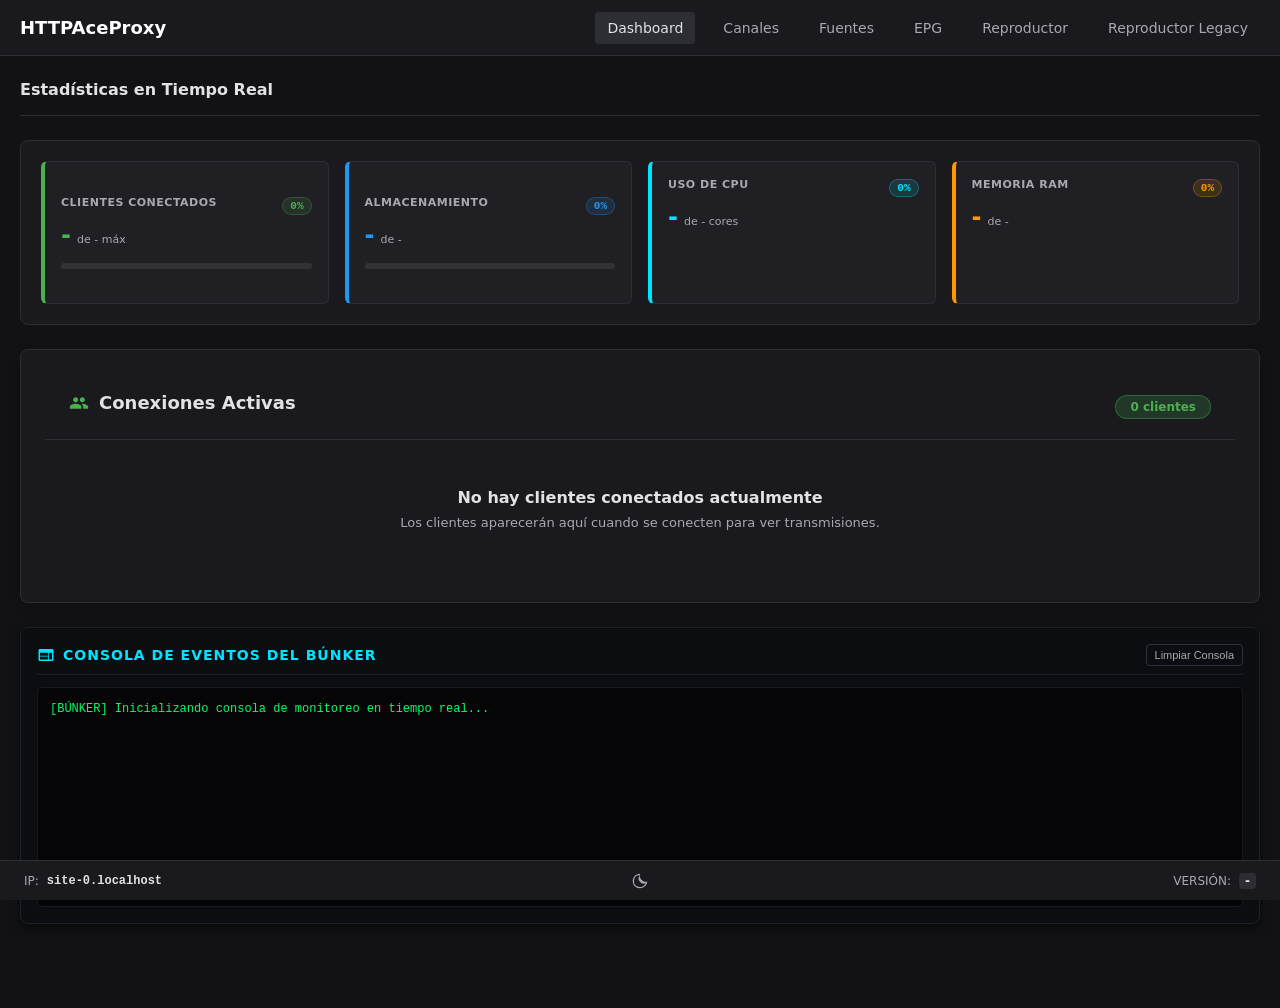
==== httpaceproxycpp/http/index.html @ 4cddfbcc "release: v07.25.07 - lock-free API snapshot, P2P stats inheritance & flight-control polling" ====
<!DOCTYPE html>
<html lang="en">

<head>
    <meta charset="UTF-8">
    <meta name="viewport" content="width=device-width, initial-scale=1.0">
    <meta name="description" content="HTTPAceProxy Statistics Dashboard">
    <title>HTTPAceProxy - Statistics</title>
    <link rel="shortcut icon" href="/stat/img/shesterenka.png" type="image/png">
    <style>
        * {
            margin: 0;
            padding: 0;
            box-sizing: border-box;
        }

        :root {
            --bg-color: #121214;
            --card-bg: #1a1a1e;
            --border-color: #2d2d34;
            --text-color: #e1e1e6;
            --text-muted: #a8a8b2;
            --header-bg: #1a1a1e;
            --stat-bg: #202024;
            --brand-color: #4CAF50;
            --accent-color: #764ba2;
            --table-header: #202024;
            --input-bg: #1a1a1e;
        }

        body.light-theme {
            --bg-color: #f4f4f5;
            --card-bg: #ffffff;
            --border-color: #e4e4e7;
            --text-color: #18181b;
            --text-muted: #71717a;
            --header-bg: #ffffff;
            --stat-bg: #f4f4f5;
            --brand-color: #4CAF50;
            --accent-color: #667eea;
            --table-header: #e4e4e7;
            --input-bg: #ffffff;
        }

        body {
            font-family: system-ui, -apple-system, BlinkMacSystemFont, "Segoe UI", Roboto, "Helvetica Neue", Arial, sans-serif;
            background-color: var(--bg-color);
            color: var(--text-color);
            min-height: 100vh;
            padding-bottom: 60px;
        }

        /* Navbar Plano Superior */
        .navbar {
            background-color: var(--header-bg);
            border-bottom: 1px solid var(--border-color);
            display: flex;
            justify-content: space-between;
            align-items: center;
            padding: 0 20px;
            height: 56px;
            position: sticky;
            top: 0;
            z-index: 100;
        }

        .nav-brand {
            font-weight: 700;
            font-size: 18px;
            color: #ffffff;
            text-decoration: none;
        }

        body.light-theme .nav-brand {
            color: #18181b;
        }

        .nav-links {
            display: flex;
            gap: 16px;
        }

        .nav-links a {
            color: var(--text-muted);
            text-decoration: none;
            font-size: 14px;
            font-weight: 500;
            padding: 8px 12px;
            border-radius: 4px;
            transition: color 0.2s, background-color 0.2s;
        }

        .nav-links a:hover,
        .nav-links a.active {
            color: var(--text-color);
            background-color: var(--border-color);
        }

        /* Hamburger menu button */
        .navbar-toggle {
            display: none;
            flex-direction: column;
            justify-content: space-between;
            width: 24px;
            height: 18px;
            background: transparent;
            border: none;
            cursor: pointer;
            padding: 0;
            z-index: 101;
        }

        .navbar-toggle .icon-bar {
            width: 100%;
            height: 2px;
            background-color: var(--text-color);
            border-radius: 1px;
            transition: all 0.2s;
        }

        @media (max-width: 768px) {
            .navbar-toggle {
                display: flex;
            }

            .nav-links {
                display: none;
                flex-direction: column;
                position: absolute;
                top: 56px;
                left: 0;
                right: 0;
                background-color: var(--header-bg);
                border-bottom: 1px solid var(--border-color);
                padding: 16px 24px;
                gap: 8px;
                z-index: 99;
            }

            .nav-links.show {
                display: flex;
            }

            .nav-links a {
                width: 100%;
                text-align: center;
                padding: 12px;
            }
        }

        .container {
            max-width: 1400px;
            margin: 0 auto;
            padding-left: 20px;
            padding-right: 20px;
            padding-top: 24px;
            padding-bottom: 24px;
            box-sizing: border-box;
        }

        .header-section {
            margin-bottom: 24px;
            border-bottom: 1px solid var(--border-color);
            padding-bottom: 16px;
            display: flex;
            justify-content: space-between;
            align-items: center;
            flex-wrap: wrap;
            gap: 12px;
        }

        .header-title h1 {
            font-size: 24px;
            font-weight: 700;
            color: var(--text-color);
        }

        .header-title p {
            font-size: 13px;
            color: var(--text-muted);
            margin-top: 4px;
        }

        /* Toast & Alert Notifications (Bottom Right) */
        .toast-notification {
            position: fixed;
            bottom: 24px;
            right: 24px;
            background-color: rgba(12, 25, 14, 0.95);
            border: 1px solid #4cd964;
            color: #4cd964;
            padding: 12px 20px;
            border-radius: 6px;
            font-size: 13px;
            font-weight: 600;
            box-shadow: 0 6px 20px rgba(0, 0, 0, 0.6);
            z-index: 99999;
            opacity: 0;
            transform: translateY(20px);
            transition: opacity 0.25s cubic-bezier(0.4, 0, 0.2, 1), transform 0.25s cubic-bezier(0.4, 0, 0.2, 1);
            pointer-events: none;
            max-width: 450px;
            word-break: break-word;
        }

        .toast-notification.show {
            opacity: 1;
            transform: translateY(0);
        }

        .toast-notification.error {
            background-color: rgba(30, 12, 12, 0.95);
            border: 1px solid #ff3b30;
            color: #ff3b30;
        }

        .header p {
            font-size: 13px;
            color: var(--text-muted);
        }

        /* Connection Stats */
        .stats {
            background-color: var(--card-bg);
            border: 1px solid var(--border-color);
            border-radius: 8px;
            padding: 20px;
            margin-bottom: 24px;
        }

        .stats-grid {
            display: grid;
            grid-template-columns: repeat(auto-fit, minmax(220px, 1fr));
            gap: 16px;
        }

        .stat-box {
            padding: 16px;
            background-color: var(--stat-bg);
            border: 1px solid var(--border-color);
            border-radius: 6px;
            display: flex;
            flex-direction: column;
            justify-content: center;
        }

        .stat-box.green {
            border-left: 4px solid #4CAF50;
        }

        .stat-box.green .value {
            color: #4CAF50;
        }

        .stat-box.orange {
            border-left: 4px solid #ff9800;
        }

        .stat-box.orange .value {
            color: #ff9800;
        }

        .stat-box.blue {
            border-left: 4px solid #2196F3;
        }

        .stat-box.blue .value {
            color: #2196F3;
        }

        .stat-box.cyan {
            border-left: 4px solid #00e5ff;
        }

        .stat-box.cyan .value {
            color: #00e5ff;
        }

        .stat-box-header {
            display: flex;
            justify-content: space-between;
            align-items: center;
            margin-bottom: 4px;
        }

        .stat-box-header .label {
            margin-bottom: 0;
        }

        .stat-percent-badge {
            font-size: 11px;
            font-weight: 700;
            font-family: monospace;
            padding: 2px 7px;
            border-radius: 12px;
            background: rgba(255, 255, 255, 0.06);
        }

        .stat-percent-badge.green {
            color: #4caf50;
            background: rgba(76, 175, 80, 0.12);
            border: 1px solid rgba(76, 175, 80, 0.3);
        }

        .stat-percent-badge.cyan {
            color: #00e5ff;
            background: rgba(0, 229, 255, 0.12);
            border: 1px solid rgba(0, 229, 255, 0.3);
        }

        .stat-percent-badge.orange {
            color: #ff9800;
            background: rgba(255, 152, 0, 0.12);
            border: 1px solid rgba(255, 152, 0, 0.3);
        }

        .stat-percent-badge.blue {
            color: #2196f3;
            background: rgba(33, 150, 243, 0.12);
            border: 1px solid rgba(33, 150, 243, 0.3);
        }

        .progress-bar-track {
            width: 100%;
            height: 6px;
            background: rgba(255, 255, 255, 0.08);
            border-radius: 3px;
            overflow: hidden;
            margin-top: 10px;
        }

        .progress-bar-fill {
            height: 100%;
            border-radius: 3px;
            transition: width 0.4s ease-in-out;
        }

        .progress-bar-fill.green {
            background: linear-gradient(90deg, #4caf50, #81c784);
            box-shadow: 0 0 8px rgba(76, 175, 80, 0.5);
        }

        .progress-bar-fill.cyan {
            background: linear-gradient(90deg, #00e5ff, #18ffff);
            box-shadow: 0 0 8px rgba(0, 229, 255, 0.5);
        }

        .progress-bar-fill.orange {
            background: linear-gradient(90deg, #ff9800, #ffb74d);
            box-shadow: 0 0 8px rgba(255, 152, 0, 0.5);
        }

        .progress-bar-fill.blue {
            background: linear-gradient(90deg, #2196f3, #64b5f6);
            box-shadow: 0 0 8px rgba(33, 150, 243, 0.5);
        }

        .stat-box .label {
            font-size: 11px;
            color: var(--text-muted);
            text-transform: uppercase;
            letter-spacing: 0.5px;
            margin-bottom: 6px;
            font-weight: 600;
        }

        .stat-box .value {
            font-size: 24px;
            font-weight: 700;
            color: var(--text-color);
        }

        .stat-value-row {
            display: flex;
            align-items: baseline;
            gap: 6px;
            margin: 2px 0 4px 0;
            flex-wrap: wrap;
        }

        .stat-box .sub {
            font-size: 11px;
            color: var(--text-muted);
            margin-top: 4px;
        }

        .stat-value-row .sub {
            margin-top: 0;
        }

        /* Historical Graphs (btop style) */
        .stats-grid-record {
            display: grid;
            grid-template-columns: repeat(auto-fit, minmax(220px, 1fr));
            gap: 16px;
            margin-top: 16px;
        }

        .stat-box-record {
            padding: 12px 14px;
            background-color: var(--stat-bg);
            border: 1px solid var(--border-color);
            border-radius: 6px;
            display: flex;
            flex-direction: column;
            gap: 8px;
            position: relative;
            overflow: hidden;
        }

        .stat-box-record.green {
            border-left: 4px solid #4CAF50;
        }

        .stat-box-record.cyan {
            border-left: 4px solid #00e5ff;
        }

        .stat-box-record.orange {
            border-left: 4px solid #ff9800;
        }

        .stat-box-record.blue {
            border-left: 4px solid #2196F3;
        }

        .record-header {
            display: flex;
            justify-content: space-between;
            align-items: center;
        }

        .record-header .label {
            font-size: 10px;
            color: var(--text-muted);
            text-transform: uppercase;
            letter-spacing: 0.5px;
            font-weight: 600;
        }

        .record-val {
            font-size: 12px;
            font-weight: 700;
            font-family: monospace;
            color: var(--text-color);
        }

        .canvas-container {
            width: 100%;
            height: 75px;
            position: relative;
        }

        .canvas-container canvas {
            width: 100% !important;
            height: 100% !important;
            display: block;
        }

        /* Panels (Bento Cards) */
        .config-panel,
        .system-panel,
        .clients-panel {
            background-color: var(--card-bg);
            border: 1px solid var(--border-color);
            border-radius: 8px;
            padding: 24px;
            margin-bottom: 24px;
        }

        .config-panel h3,
        .system-panel h3,
        .clients-header h2 {
            font-size: 16px;
            font-weight: 600;
            color: var(--text-color);
            margin-bottom: 16px;
            padding-bottom: 8px;
            border-bottom: 1px solid var(--border-color);
        }

        .config-section {
            margin-bottom: 20px;
        }

        .config-section:last-child {
            margin-bottom: 0;
        }

        .config-section h4 {
            font-size: 12px;
            color: var(--brand-color);
            text-transform: uppercase;
            letter-spacing: 0.5px;
            margin-bottom: 12px;
            font-weight: 600;
        }

        .config-grid,
        .httpaceproxy-grid,
        .system-grid {
            display: grid;
            grid-template-columns: repeat(4, 1fr);
            gap: 16px;
        }

        @media (max-width: 900px) {

            .config-grid,
            .httpaceproxy-grid {
                grid-template-columns: repeat(2, 1fr);
            }
        }

        @media (max-width: 500px) {

            .config-grid,
            .httpaceproxy-grid {
                grid-template-columns: 1fr;
            }
        }

        .config-number-input {
            flex: 1;
            min-width: 0;
            width: 100%;
            background-color: var(--input-bg);
            color: var(--brand-color);
            border: 1px solid var(--border-color);
            border-radius: 4px;
            padding: 5px 8px;
            font-size: 13px;
            font-weight: 700;
            font-family: monospace;
            outline: none;
            transition: border-color 0.2s;
        }

        .config-number-input:focus {
            border-color: var(--brand-color);
        }

        .config-item,
        .system-item {
            background-color: var(--stat-bg);
            border: 1px solid var(--border-color);
            border-radius: 6px;
            padding: 12px 16px;
            display: flex;
            flex-direction: column;
            gap: 6px;
            min-width: 0;
        }

        .system-item {
            flex-direction: row;
            justify-content: space-between;
            align-items: center;
        }

        .config-item .label,
        .system-item .label {
            font-size: 10px;
            color: var(--text-muted);
            text-transform: uppercase;
            letter-spacing: 0.5px;
            font-weight: 600;
        }

        .config-item .value,
        .system-item .value {
            font-size: 13px;
            color: var(--text-color);
            font-weight: 600;
            font-family: monospace;
        }

        .engine-control-group {
            display: flex;
            gap: 8px;
            align-items: center;
            margin-top: 2px;
            width: 100%;
            min-width: 0;
        }

        .engine-select {
            flex: 1;
            min-width: 0;
            width: 100%;
            background-color: var(--input-bg);
            color: var(--text-color);
            border: 1px solid var(--border-color);
            border-radius: 4px;
            padding: 6px 8px;
            font-size: 12px;
            font-weight: 600;
            font-family: inherit;
            cursor: pointer;
            outline: none;
            transition: border-color 0.2s;
            text-overflow: ellipsis;
            white-space: nowrap;
        }

        .engine-select:focus {
            border-color: #2196F3;
        }

        .save-engine-btn {
            flex-shrink: 0;
            padding: 6px 14px;
            background-color: #2196F3;
            color: white;
            border: none;
            border-radius: 4px;
            font-size: 12px;
            font-weight: 600;
            cursor: pointer;
            transition: background-color 0.2s, opacity 0.2s;
            white-space: nowrap;
        }

        .save-engine-btn:hover {
            opacity: 0.9;
        }

        .save-engine-btn.saved {
            background-color: #4CAF50 !important;
        }

        /* Consola de Eventos del Búnker */
        .bunker-console-panel {
            margin-top: 24px;
            background-color: #0c0d10;
            border: 1px solid #1e2029;
            border-radius: 8px;
            padding: 16px;
            box-shadow: 0 4px 12px rgba(0, 0, 0, 0.5);
        }

        .bunker-console-header {
            display: flex;
            justify-content: space-between;
            align-items: center;
            margin-bottom: 12px;
            border-bottom: 1px solid #1e2029;
            padding-bottom: 8px;
        }

        .bunker-console-header h3 {
            font-size: 14px;
            font-weight: 700;
            color: #00e5ff;
            text-transform: uppercase;
            letter-spacing: 1px;
            display: flex;
            align-items: center;
            gap: 8px;
        }

        .clear-logs-btn {
            background-color: transparent;
            border: 1px solid #2d303e;
            color: #a8a8b2;
            font-size: 11px;
            padding: 4px 8px;
            border-radius: 4px;
            cursor: pointer;
            transition: all 0.2s;
        }

        .clear-logs-btn:hover {
            color: #fff;
            border-color: #00e5ff;
        }

        .bunker-console-body {
            background-color: #050507;
            border: 1px solid #161822;
            border-radius: 4px;
            padding: 12px;
            height: 220px;
            overflow-y: auto;
            font-family: 'Courier New', Courier, monospace;
            font-size: 12px;
            line-height: 1.6;
            color: #00ff66;
        }

        .bunker-console-body .log-line {
            white-space: pre-wrap;
            word-break: break-all;
        }

        .bunker-console-body .log-line.info {
            color: #00ff66;
        }

        .bunker-console-body .log-line.warn {
            color: #ffab00;
        }

        .bunker-console-body .log-line.error {
            color: #ff5252;
        }

        /* Plugins list */
        .plugins-list {
            margin-top: 12px;
        }

        .plugin-category-group {
            margin-bottom: 24px;
        }

        .category-header {
            display: flex;
            align-items: center;
            gap: 8px;
            margin-top: 10px;
            margin-bottom: 12px;
            padding-bottom: 6px;
            border-bottom: 1px dashed var(--border-color);
        }

        .category-title {
            font-size: 13px;
            font-weight: 700;
            text-transform: uppercase;
            letter-spacing: 0.6px;
            color: var(--text-muted);
        }

        .category-badge {
            background-color: var(--border-color);
            color: var(--text-color);
            font-size: 11px;
            font-weight: 700;
            padding: 2px 8px;
            border-radius: 12px;
        }

        .plugin-card.card-predefined {
            border-left-color: #3f51b5;
        }

        .plugin-card.card-url {
            border-left-color: #0284c7;
        }

        .plugin-card.card-local {
            border-left-color: #764ba2;
        }

        .plugin-card {
            background-color: var(--stat-bg);
            border: 1px solid var(--border-color);
            border-radius: 8px;
            padding: 12px 16px;
            margin-bottom: 10px;
            border-left: 4px solid var(--brand-color);
        }

        .plugin-header-line {
            display: flex;
            align-items: center;
            justify-content: space-between;
            gap: 12px;
            flex-wrap: wrap;
        }

        .plugin-left {
            display: flex;
            align-items: center;
            gap: 14px;
            flex-wrap: wrap;
        }

        .plugin-name {
            font-size: 15px;
            font-weight: 700;
            color: var(--text-color);
            text-transform: capitalize;
            min-width: 80px;
        }

        .plugin-card-header-right {
            display: flex;
            align-items: center;
            gap: 12px;
        }

        .plugin-channels-badge {
            background-color: var(--border-color);
            color: var(--text-color);
            padding: 2px 8px;
            border-radius: 12px;
            font-size: 11px;
            font-weight: 600;
        }

        .handler-link {
            display: inline-flex;
            align-items: center;
            gap: 8px;
            padding: 4px 10px;
            background-color: var(--card-bg);
            border-radius: 4px;
            border: 1px solid var(--border-color);
            text-decoration: none;
            transition: border-color 0.2s;
        }

        .handler-link:hover {
            border-color: var(--brand-color);
        }

        .handler-icon {
            width: 14px;
            height: 14px;
            fill: var(--brand-color);
            flex-shrink: 0;
        }

        .handler-url {
            flex: 1;
            font-family: monospace;
            font-size: 12px;
            color: var(--text-muted);
            overflow: hidden;
            text-overflow: ellipsis;
            white-space: nowrap;
        }

        .handler-copy-btn {
            background-color: var(--border-color);
            color: var(--text-color);
            border: none;
            padding: 4px 8px;
            border-radius: 4px;
            font-size: 11px;
            font-weight: 600;
            cursor: pointer;
            transition: background-color 0.2s;
        }

        .handler-copy-btn:hover {
            background-color: var(--stat-bg);
        }

        .handler-copy-btn.copied {
            background-color: #4CAF50;
            color: white;
        }

        .handler-refresh-btn {
            background-color: var(--border-color);
            color: var(--text-color);
            border: none;
            padding: 4px 8px;
            border-radius: 4px;
            font-size: 11px;
            font-weight: 600;
            cursor: pointer;
            display: inline-flex;
            align-items: center;
            justify-content: center;
            transition: background-color 0.2s, color 0.2s;
        }

        .handler-refresh-btn:hover {
            background-color: #2196F3;
            color: white;
        }

        .handler-refresh-btn.spinning svg {
            animation: spin 0.8s linear infinite;
        }

        @keyframes spin {
            100% {
                transform: rotate(360deg);
            }
        }

        .drag-handle {
            cursor: grab;
            color: var(--text-muted);
            display: inline-flex;
            align-items: center;
            padding: 2px 4px;
            border-radius: 4px;
            transition: color 0.2s, background-color 0.2s;
        }

        .drag-handle:hover {
            color: var(--text-color);
            background-color: var(--border-color);
        }

        .drag-handle:active {
            cursor: grabbing;
        }

        .plugin-card {
            transition: transform 0.15s ease, opacity 0.15s ease, border-color 0.15s ease;
        }

        .plugin-card.dragging {
            opacity: 0.45;
            transform: scale(0.98);
            border-color: #2196F3 !important;
        }

        .plugin-card.drag-over {
            border-top: 2px solid #4CAF50 !important;
        }

        .plugin-status-msg {
            font-size: 11px;
            font-weight: 600;
            margin-top: 6px;
            display: block;
        }

        .plugin-status-msg.checking {
            color: #2196F3;
        }

        .plugin-status-msg.valid {
            color: #4cd964;
        }

        .plugin-status-msg.invalid {
            color: #ff9500;
        }

        .plugin-status-msg.error {
            color: #ff3b30;
        }

        /* Switches */
        .switch {
            position: relative;
            display: inline-block;
            width: 38px;
            height: 20px;
        }

        .switch input {
            opacity: 0;
            width: 0;
            height: 0;
        }

        .slider {
            position: absolute;
            cursor: pointer;
            top: 0;
            left: 0;
            right: 0;
            bottom: 0;
            background-color: var(--border-color);
            transition: .2s;
            border-radius: 20px;
        }

        .slider:before {
            position: absolute;
            content: "";
            height: 14px;
            width: 14px;
            left: 3px;
            bottom: 3px;
            background-color: white;
            transition: .2s;
            border-radius: 50%;
        }

        input:checked+.slider {
            background-color: #4CAF50;
        }

        input:checked+.slider:before {
            transform: translateX(18px);
        }

        /* Clients Table - Bento Card High Contrast */
        .clients-panel {
            background-color: var(--card-bg);
            border: 1px solid var(--border-color);
            border-radius: 8px;
            overflow: hidden;
            margin-top: 24px;
            margin-bottom: 24px;
            box-shadow: 0 4px 12px rgba(0, 0, 0, 0.15);
        }

        .clients-header {
            padding: 18px 24px;
            border-bottom: 1px solid var(--border-color);
            display: flex;
            justify-content: space-between;
            align-items: center;
            background-color: var(--card-bg);
        }

        .clients-header h2 {
            margin-bottom: 0;
            border-bottom: none;
            font-size: 18px;
            font-weight: 700;
            color: var(--text-color);
            display: flex;
            align-items: center;
            gap: 10px;
        }

        .clients-header h2 svg {
            width: 20px;
            height: 20px;
            fill: var(--brand-color);
        }

        .clients-header .count {
            background-color: rgba(76, 217, 100, 0.15);
            color: var(--brand-color);
            border: 1px solid rgba(76, 217, 100, 0.3);
            padding: 4px 14px;
            border-radius: 12px;
            font-size: 12px;
            font-weight: 700;
        }

        .table-responsive {
            overflow-x: auto;
        }

        .clients-table {
            width: 100%;
            border-collapse: collapse;
            font-size: 13px;
        }

        .clients-table thead {
            background-color: var(--stat-bg);
        }

        .clients-table th {
            padding: 12px 16px;
            text-align: left;
            font-weight: 600;
            color: var(--text-muted);
            text-transform: uppercase;
            font-size: 11px;
            letter-spacing: 0.5px;
            border-bottom: 1px solid var(--border-color);
        }

        .clients-table td {
            padding: 14px 16px;
            border-bottom: 1px solid var(--border-color);
            color: var(--text-color);
            vertical-align: middle;
        }

        .clients-table tr:last-child td {
            border-bottom: none;
        }

        .clients-table tr:hover {
            background-color: rgba(255, 255, 255, 0.02);
        }

        .channel-cell {
            display: flex;
            align-items: center;
            gap: 12px;
        }

        .channel-info-block {
            display: flex;
            flex-direction: column;
            gap: 2px;
        }

        .channel-icon {
            width: 24px;
            height: 24px;
            object-fit: contain;
            border-radius: 4px;
            background-color: var(--bg-color);
            border: 1px solid var(--border-color);
            padding: 2px;
            flex-shrink: 0;
        }

        .channel-name {
            font-weight: 700;
            color: #ffffff;
            font-size: 14px;
        }

        body.light-theme .channel-name {
            color: #18181b;
        }

        .epg-title {
            font-size: 11px;
            color: var(--text-muted);
            line-height: 1.2;
        }

        .client-ip {
            font-family: monospace;
            font-size: 13px;
            font-weight: 600;
            color: #00BCD4;
        }

        .source-badge {
            display: inline-flex;
            align-items: center;
            gap: 5px;
            padding: 4px 10px;
            border-radius: 6px;
            font-size: 12px;
            font-weight: 600;
            white-space: nowrap;
        }

        .source-badge.web {
            background: rgba(76, 175, 80, 0.15);
            color: #4CAF50;
            border: 1px solid rgba(76, 175, 80, 0.3);
        }

        .source-badge.vlc {
            background: rgba(255, 152, 0, 0.15);
            color: #ff9800;
            border: 1px solid rgba(255, 152, 0, 0.3);
        }

        .source-badge.iptv {
            background: rgba(33, 150, 243, 0.15);
            color: #2196F3;
            border: 1px solid rgba(33, 150, 243, 0.3);
        }

        .source-badge.default {
            background: rgba(158, 158, 158, 0.15);
            color: #a8a8b2;
            border: 1px solid rgba(158, 158, 158, 0.3);
        }

        .speed-box-block {
            display: flex;
            flex-direction: column;
            gap: 2px;
            font-family: monospace, monospace;
            font-size: 12px;
            font-weight: 600;
        }

        .speed-row.down {
            color: #4CAF50;
        }

        .speed-row.up {
            color: #2196F3;
        }

        .actions-cell-block {
            display: flex;
            align-items: center;
            gap: 6px;
        }

        .btn-action-copy {
            background: var(--stat-bg);
            border: 1px solid var(--border-color);
            color: var(--text-color);
            padding: 5px 9px;
            border-radius: 6px;
            cursor: pointer;
            font-size: 14px;
            transition: all 0.2s;
        }

        .btn-action-copy:hover {
            background: var(--border-color);
            transform: scale(1.05);
        }



        .status-badge {
            display: inline-block;
            padding: 4px 10px;
            border-radius: 12px;
            font-size: 11px;
            font-weight: 700;
            text-transform: uppercase;
            letter-spacing: 0.3px;
        }

        .status-badge.dl {
            background: rgba(76, 217, 100, 0.15);
            color: #4cd964;
            border: 1px solid rgba(76, 217, 100, 0.3);
        }

        .status-badge.buf {
            background: rgba(255, 149, 0, 0.15);
            color: #ff9500;
            border: 1px solid rgba(255, 149, 0, 0.3);
        }

        .status-badge.prebuf,
        .status-badge.wait {
            background: rgba(255, 59, 48, 0.15);
            color: #ff3b30;
            border: 1px solid rgba(255, 59, 48, 0.3);
        }

        .status-badge.check,
        .status-badge.loading {
            background: rgba(33, 150, 243, 0.15);
            color: #2196F3;
            border: 1px solid rgba(33, 150, 243, 0.3);
        }

        .status-badge.idle {
            background: var(--stat-bg);
            color: var(--text-muted);
            border: 1px solid var(--border-color);
        }

        .peers-cell {
            text-align: left;
        }

        .peers-count {
            font-weight: 700;
            color: var(--text-color);
            margin-right: 8px;
            font-size: 13px;
        }

        /* Empty state */
        .empty-state {
            text-align: center;
            padding: 48px 24px;
            color: var(--text-muted);
            background-color: var(--card-bg);
        }

        .empty-state h3 {
            font-size: 16px;
            font-weight: 600;
            margin-bottom: 8px;
            color: var(--text-color);
        }

        .empty-state p {
            font-size: 13px;
            color: var(--text-muted);
        }

        /* Error state */
        .error-state {
            text-align: center;
            padding: 24px;
            color: #ff3b30;
            background: rgba(255, 59, 48, 0.15);
            border: 1px solid rgba(255, 59, 48, 0.3);
            border-radius: 8px;
            margin: 20px;
            font-weight: 600;
            display: none;
        }

        /* Loading state */
        .loading {
            text-align: center;
            padding: 60px;
            color: white;
            font-size: 18px;
        }

        /* Responsive */
        @media (max-width: 768px) {
            .header h1 {
                font-size: 28px;
            }

            .clients-table {
                font-size: 12px;
            }

            .clients-table th,
            .clients-table td {
                padding: 10px 12px;
            }

            .channel-icon {
                width: 30px;
                height: 22px;
            }
        }

        /* Footer Bar */
        .footer-bar {
            position: fixed;
            bottom: 0;
            left: 0;
            right: 0;
            height: 40px;
            background-color: var(--header-bg);
            border-top: 1px solid var(--border-color);
            display: flex;
            justify-content: space-between;
            align-items: center;
            padding: 0 24px;
            font-size: 12px;
            color: var(--text-muted);
            z-index: 100;
        }

        .footer-left,
        .footer-right {
            display: flex;
            align-items: center;
            gap: 8px;
            width: 200px;
        }

        .footer-right {
            justify-content: flex-end;
        }

        .footer-center {
            display: flex;
            align-items: center;
            justify-content: center;
            flex: 1;
        }

        .footer-left .val {
            font-family: monospace;
            font-weight: 600;
            color: var(--text-color);
        }

        .footer-right .version-badge {
            background-color: var(--border-color);
            padding: 1px 6px;
            border-radius: 4px;
            color: var(--text-color);
            font-weight: 600;
        }

        .theme-toggle-btn {
            background: none;
            border: none;
            cursor: pointer;
            color: var(--text-muted);
            display: flex;
            align-items: center;
            justify-content: center;
            padding: 4px;
            border-radius: 4px;
            transition: color 0.2s, background-color 0.2s;
        }

        .theme-toggle-btn:hover {
            color: var(--text-color);
            background-color: var(--border-color);
        }

        .theme-toggle-btn svg {
            width: 16px;
            height: 16px;
            fill: currentColor;
        }

        /* Page Loading Overlay */
        .page-loader-overlay {
            position: fixed;
            top: 0;
            left: 0;
            right: 0;
            bottom: 0;
            background-color: var(--bg-color, #0f1015);
            display: flex;
            align-items: center;
            justify-content: center;
            z-index: 9999;
            transition: opacity 0.35s ease, visibility 0.35s ease;
        }

        .page-loader-overlay.fade-out {
            opacity: 0;
            visibility: hidden;
            pointer-events: none;
        }

        .loader-content {
            display: flex;
            flex-direction: column;
            align-items: center;
            gap: 16px;
        }

        @keyframes ace-pulse-spin {
            0% {
                transform: rotate(0deg) scale(1);
                border-top-color: #00e5ff;
            }

            50% {
                transform: rotate(180deg) scale(1.08);
                border-top-color: #764ba2;
            }

            100% {
                transform: rotate(360deg) scale(1);
                border-top-color: #00e5ff;
            }
        }

        .ace-spinner {
            width: 48px;
            height: 48px;
            border: 3px solid rgba(255, 255, 255, 0.08);
            border-top-color: #00e5ff;
            border-radius: 50%;
            animation: ace-pulse-spin 1s ease-in-out infinite;
            box-shadow: 0 0 15px rgba(0, 229, 255, 0.2);
        }

        .loader-text {
            color: var(--text-color, #ffffff);
            font-size: 14px;
            font-weight: 600;
            letter-spacing: 0.5px;
            animation: pulse-opacity 1.2s infinite ease-in-out;
        }
    </style>
</head>

<body>
    <!-- Page Loading Overlay -->
    <div id="page-loader" class="page-loader-overlay">
        <div class="loader-content">
            <div class="ace-spinner"></div>
            <div class="loader-text">Cargando Panel de Control...</div>
        </div>
    </div>

    <!-- Navbar -->
    <nav class="navbar">
        <a href="/stat" class="nav-brand">HTTPAceProxy</a>
        <button class="navbar-toggle" id="navbar-toggle" aria-label="Abrir menú">
            <span class="icon-bar"></span>
            <span class="icon-bar"></span>
            <span class="icon-bar"></span>
        </button>
        <div class="nav-links" id="nav-links">
            <a href="/stat" class="active">Dashboard</a>
            <a href="/statplugin/">Canales</a>
            <a href="/fuentes/">Fuentes</a>
            <a href="/epg/">EPG</a>
            <a href="/player/index.html">Reproductor</a>
            <a href="/player/legacy.html">Reproductor Legacy</a>
        </div>
    </nav>

    <div class="container">
        <div class="header-section">
            <div class="header-title">
                <h4>Estadísticas en Tiempo Real</h4>
            </div>
        </div>

        <!-- Connection Stats -->
        <div class="stats">
            <div class="stats-grid">
                <!-- CLIENTES CONECTADOS -->
                <div class="stat-box green">
                    <div class="stat-box-header">
                        <div class="label">CLIENTES CONECTADOS</div>
                        <span class="stat-percent-badge green" id="clients-percent-badge">0%</span>
                    </div>
                    <div class="stat-value-row">
                        <span class="value" id="total-clients">-</span>
                        <span class="sub">de <span id="max-clients">-</span> máx</span>
                    </div>
                    <div class="progress-bar-track">
                        <div class="progress-bar-fill green" id="clients-bar-fill" style="width: 0%;"></div>
                    </div>
                </div>

                <!-- ALMACENAMIENTO -->
                <div class="stat-box blue">
                    <div class="stat-box-header">
                        <div class="label">ALMACENAMIENTO</div>
                        <span class="stat-percent-badge blue" id="disk-percent-badge">0%</span>
                    </div>
                    <div class="stat-value-row">
                        <span class="value" id="disk-used">-</span>
                        <span class="sub">de <span id="disk-total">-</span></span>
                    </div>
                    <div class="progress-bar-track">
                        <div class="progress-bar-fill blue" id="disk-bar-fill" style="width: 0%;"></div>
                    </div>
                </div>

                <!-- USO DE CPU -->
                <div class="stat-box cyan">
                    <div class="stat-box-header">
                        <div class="label">USO DE CPU</div>
                        <span class="stat-percent-badge cyan" id="cpu-percent-badge">0%</span>
                    </div>
                    <div class="stat-value-row">
                        <span class="value" id="cpu-usage">-</span>
                        <span class="sub">de <span id="cpu-cores">-</span> cores</span>
                    </div>
                    <div class="canvas-container" style="height: 48px; margin-top: 4px;">
                        <canvas id="chart-cpu"></canvas>
                    </div>
                </div>

                <!-- MEMORIA RAM -->
                <div class="stat-box orange">
                    <div class="stat-box-header">
                        <div class="label">MEMORIA RAM</div>
                        <span class="stat-percent-badge orange" id="ram-percent-badge">0%</span>
                    </div>
                    <div class="stat-value-row">
                        <span class="value" id="ram-used">-</span>
                        <span class="sub">de <span id="ram-total">-</span></span>
                    </div>
                    <div class="canvas-container" style="height: 48px; margin-top: 4px;">
                        <canvas id="chart-ram"></canvas>
                    </div>
                </div>
            </div>
        </div>

        <!-- Server Configuration & Status -->
        <div class="config-panel" id="config-panel" style="display:none;">
            <h3>Configuración y Estado del Servidor</h3>

            <!-- HTTPAceProxy Configuration -->
            <div class="config-section">
                <h4>HTTPAceProxy</h4>
                <div class="httpaceproxy-grid">
                    <div class="config-item">
                        <span class="label">Servidor</span>
                        <span class="value" id="config-proxy-host">-</span>
                    </div>
                    <div class="config-item">
                        <span class="label">Puerto</span>
                        <span class="value" id="config-proxy-port">-</span>
                    </div>
                    <div class="config-item">
                        <span class="label">Conexiones Máximas</span>
                        <div class="engine-control-group">
                            <input type="number" id="config-max-connections-input" class="config-number-input" min="1"
                                max="10" value="10">
                        </div>
                    </div>
                    <div class="config-item">
                        <span class="label">Canales Máximos</span>
                        <div class="engine-control-group">
                            <input type="number" id="config-max-channels-input" class="config-number-input" min="1"
                                max="5" value="5">
                            <button id="save-proxy-config-btn" class="save-engine-btn"
                                onclick="saveProxyConfig()">Guardar</button>
                        </div>
                    </div>
                </div>
            </div>

            <!-- AceStream Engine Configuration -->
            <div class="config-section">
                <h4>Motor Ace Stream</h4>
                <div class="config-grid">
                    <div class="config-item">
                        <span class="label">CPU Detectada</span>
                        <span class="value" id="config-cpu-detected">-</span>
                    </div>
                    <div class="config-item">
                        <span class="label">Selector de Motor</span>
                        <div class="engine-control-group">
                            <select id="config-engine-select" class="engine-select">
                                <option value="auto">Automático (Recomendado)</option>
                                <option value="aceserve-modern">Modern (jopsis)</option>
                                <option value="aceserve-compat-light">Compat Ligero (wafy80)</option>
                                <option value="aceserve-compat-stable">Compat Estable (blaiseio)</option>
                            </select>
                            <button id="save-engine-btn" class="save-engine-btn" onclick="saveEngine()">Guardar</button>
                        </div>
                    </div>
                    <div class="config-item">
                        <span class="label">Motor Activo en Uso</span>
                        <span class="value" id="config-active-engine" style="color: var(--brand-color);">-</span>
                    </div>
                    <div class="config-item">
                        <span class="label">Estado y Puertos</span>
                        <div id="config-ace-status"></div>
                    </div>
                </div>
            </div>

            <!-- Probador de Motor AceStream y Generador .TS -->
            <div class="config-section" style="margin-top: 16px;">
                <h4 style="color: #00e5ff; display: flex; align-items: center; gap: 8px;">
                    <svg viewBox="0 0 24 24" style="width:16px;height:16px;fill:currentColor;">
                        <path d="M8 5v14l11-7z" />
                    </svg>
                    PROBADOR DE MOTOR Y GENERADOR DE ENLACE TS
                </h4>
                <div class="tester-box"
                    style="background-color: var(--stat-bg); border: 1px solid var(--border-color); border-radius: 6px; padding: 16px; display: flex; flex-direction: column; gap: 14px;">
                    <!-- Seleccionador de Motores a probar -->
                    <div
                        style="display: flex; gap: 16px; flex-wrap: wrap; align-items: center; background: rgba(255,255,255,0.03); padding: 10px 14px; border-radius: 4px; border: 1px solid var(--border-color);">
                        <span
                            style="font-size: 11px; font-weight: 700; color: #00e5ff; text-transform: uppercase; letter-spacing: 0.5px;">Motores
                            a Probar:</span>
                        <label
                            style="display: flex; align-items: center; gap: 6px; font-size: 12px; cursor: pointer; color: var(--text-color);">
                            <input type="checkbox" id="chk-engine-modern" value="aceserve-modern" checked
                                style="cursor: pointer; accent-color: #00e5ff;">
                            <span>Modern <i>(jopsis)</i></span>
                        </label>
                        <label
                            style="display: flex; align-items: center; gap: 6px; font-size: 12px; cursor: pointer; color: var(--text-color);">
                            <input type="checkbox" id="chk-engine-compat-light" value="aceserve-compat-light" checked
                                style="cursor: pointer; accent-color: #00e5ff;">
                            <span>Compat Ligero <i>(wafy80)</i></span>
                        </label>
                        <label
                            style="display: flex; align-items: center; gap: 6px; font-size: 12px; cursor: pointer; color: var(--text-color);">
                            <input type="checkbox" id="chk-engine-compat-stable" value="aceserve-compat-stable" checked
                                style="cursor: pointer; accent-color: #00e5ff;">
                            <span>Compat Estable <i>(blaiseio)</i></span>
                        </label>
                    </div>

                    <div style="display: flex; gap: 10px; flex-wrap: wrap; align-items: center;">
                        <input type="text" id="test-acestream-id"
                            placeholder="Ingresa Content ID o enlace acestream:// (ej: 97df5b7824948972d041d8ca2a4d29c90b641bc9)"
                            style="flex: 1; min-width: 280px; background-color: var(--input-bg); color: var(--text-color); border: 1px solid var(--border-color); border-radius: 4px; padding: 8px 12px; font-size: 13px; font-family: monospace; outline: none;">
                        <button onclick="generateTsLink()"
                            style="background-color: #00e5ff; color: #000; border: none; border-radius: 4px; padding: 8px 16px; font-weight: 700; font-size: 12px; cursor: pointer; transition: all 0.2s;">
                            Generar Enlace .TS
                        </button>
                        <button onclick="checkEnginePeers()" id="btn-check-peers"
                            style="background-color: #2196F3; color: #fff; border: none; border-radius: 4px; padding: 8px 16px; font-weight: 700; font-size: 12px; cursor: pointer; transition: all 0.2s;">
                            Comprobar Semillas / Peers
                        </button>
                    </div>

                    <!-- Enlace Generado y Acciones -->
                    <div id="ts-result-panel"
                        style="display: none; background-color: rgba(0, 229, 255, 0.05); border: 1px solid rgba(0, 229, 255, 0.2); border-radius: 6px; padding: 14px; flex-direction: column; gap: 10px;">
                        <div
                            style="display: flex; justify-content: space-between; align-items: center; flex-wrap: wrap; gap: 8px;">
                            <span
                                style="font-size: 11px; text-transform: uppercase; color: #00e5ff; font-weight: 700; letter-spacing: 0.5px;">Enlace
                                Stream .TS Generado</span>
                            <span id="peers-status-badge"
                                style="font-size: 11px; font-weight: 700; padding: 3px 8px; border-radius: 4px; background: #333; color: #fff;">Esperando
                                comprobación</span>
                        </div>
                        <div style="display: flex; gap: 8px; align-items: center; flex-wrap: wrap;">
                            <input type="text" id="generated-ts-url" readonly
                                style="flex: 1; min-width: 250px; background: #0c0d10; border: 1px solid #1e2029; color: #00e5ff; font-family: monospace; font-size: 13px; padding: 8px 12px; border-radius: 4px;">
                            <button onclick="copyTsLink()"
                                style="background: #2d303e; color: #fff; border: 1px solid #3d4052; border-radius: 4px; padding: 8px 12px; font-size: 12px; font-weight: 600; cursor: pointer;">Copiar</button>
                            <button onclick="openInVlc()"
                                style="background: #ff9800; color: #000; border: none; border-radius: 4px; padding: 8px 14px; font-size: 12px; font-weight: 700; cursor: pointer;">Abrir
                                en VLC</button>
                            <button onclick="downloadM3u()"
                                style="background: #4caf50; color: #fff; border: none; border-radius: 4px; padding: 8px 14px; font-size: 12px; font-weight: 700; cursor: pointer;">Descargar
                                .m3u</button>
                        </div>
                        <div id="engine-peers-output"
                            style="font-size: 12px; font-family: monospace; color: #a8a8b2; margin-top: 4px; line-height: 1.5;">
                        </div>
                    </div>
                </div>
            </div>
        </div>

        <!-- Clients Table -->
        <div class="clients-panel">
            <div class="clients-header">
                <h2>
                    <svg viewBox="0 0 24 24">
                        <path
                            d="M16 11c1.66 0 2.99-1.34 2.99-3S17.66 5 16 5c-1.66 0-3 1.34-3 3s1.34 3 3 3zm-8 0c1.66 0 2.99-1.34 2.99-3S9.66 5 8 5C6.34 5 5 6.34 5 8s1.34 3 3 3zm0 2c-2.33 0-7 1.17-7 3.5V19h14v-2.5c0-2.33-4.67-3.5-7-3.5zm8 0c-.29 0-.62.02-.97.05 1.16.84 1.97 1.97 1.97 3.45V19h6v-2.5c0-2.33-4.67-3.5-7-3.5z" />
                    </svg>
                    Conexiones Activas
                </h2>
                <span class="count" id="clients-count">0 clientes</span>
            </div>
            <div id="clients-container">
                <div class="empty-state" id="empty-state">
                    <h3>No hay clientes conectados actualmente</h3>
                    <p>Los clientes aparecerán aquí cuando se conecten para ver transmisiones.</p>
                </div>
                <table class="clients-table" id="clients-table" style="display:none;">
                    <thead>
                        <tr>
                            <th>Canal / EPG</th>
                            <th>IP Cliente</th>
                            <th>Cliente / Fuente</th>
                            <th>Inicio</th>
                            <th>Duración</th>
                            <th>Velocidad (Bajada/Subida)</th>
                            <th>Peers / Estado</th>
                            <th>Acciones</th>
                        </tr>
                    </thead>
                    <tbody id="clients-tbody">
                    </tbody>
                </table>
            </div>
            <div class="error-state" id="error-state">
                ¡El servidor no responde! Reintentando...
            </div>
        </div>

        <!-- Consola de Eventos del Búnker -->
        <div class="bunker-console-panel">
            <div class="bunker-console-header">
                <h3>
                    <svg viewBox="0 0 24 24" style="width:18px;height:18px;fill:currentColor;">
                        <path
                            d="M20 4H4c-1.1 0-1.99.9-1.99 2L2 18c0 1.1.9 2 2 2h16c1.1 0 2-.9 2-2V6c0-1.1-.9-2-2-2zm-5 14H4v-4h11v4zm0-5H4V9h11v4zm5 5h-4V9h4v9z" />
                    </svg>
                    CONSOLA DE EVENTOS DEL BÚNKER
                </h3>
                <button class="clear-logs-btn" onclick="clearBunkerConsole()">Limpiar Consola</button>
            </div>
            <div class="bunker-console-body" id="bunker-console-body">
                <div class="log-line info">[BÚNKER] Inicializando consola de monitoreo en tiempo real...</div>
            </div>
        </div>
    </div>
    </div>

    <script>
        // Status polling
        let statusInterval;
        let enginePreferenceApplied = false;

        const metricsHistory = {
            clients: [],
            cpu: [],
            ram: [],
            disk: []
        };

        function drawBtopChart(canvasId, data, strokeColor, fillColor) {
            const canvas = document.getElementById(canvasId);
            if (!canvas) return;
            const ctx = canvas.getContext('2d');
            if (!ctx) return;

            const rect = canvas.getBoundingClientRect();
            const width = rect.width || 200;
            const height = rect.height || 75;
            const dpr = window.devicePixelRatio || 1;

            if (canvas.width !== Math.floor(width * dpr) || canvas.height !== Math.floor(height * dpr)) {
                canvas.width = Math.floor(width * dpr);
                canvas.height = Math.floor(height * dpr);
            }

            ctx.save();
            ctx.scale(dpr, dpr);
            ctx.clearRect(0, 0, width, height);

            // Draw horizontal guide lines (btop style)
            ctx.strokeStyle = 'rgba(255, 255, 255, 0.05)';
            ctx.lineWidth = 1;
            [0.25, 0.5, 0.75].forEach(ratio => {
                const y = height * ratio;
                ctx.beginPath();
                ctx.moveTo(0, y);
                ctx.lineTo(width, y);
                ctx.stroke();
            });

            if (!data || data.length < 2) {
                ctx.restore();
                return;
            }

            const maxPoints = 30;
            const stepX = width / (maxPoints - 1);
            const startOffset = (maxPoints - data.length) * stepX;

            // Build path points
            const points = data.map((val, idx) => {
                const normalized = Math.min(100, Math.max(0, val)) / 100;
                const x = startOffset + idx * stepX;
                const y = height - (normalized * (height - 12) + 6);
                return { x, y };
            });

            // Draw filled area gradient
            const gradient = ctx.createLinearGradient(0, 0, 0, height);
            gradient.addColorStop(0, fillColor);
            gradient.addColorStop(1, 'rgba(0, 0, 0, 0)');

            ctx.beginPath();
            ctx.moveTo(points[0].x, height);
            ctx.lineTo(points[0].x, points[0].y);

            for (let i = 0; i < points.length - 1; i++) {
                const xc = (points[i].x + points[i + 1].x) / 2;
                const yc = (points[i].y + points[i + 1].y) / 2;
                ctx.quadraticCurveTo(points[i].x, points[i].y, xc, yc);
            }
            ctx.lineTo(points[points.length - 1].x, points[points.length - 1].y);
            ctx.lineTo(points[points.length - 1].x, height);
            ctx.closePath();
            ctx.fillStyle = gradient;
            ctx.fill();

            // Draw neon line
            ctx.beginPath();
            ctx.moveTo(points[0].x, points[0].y);
            for (let i = 0; i < points.length - 1; i++) {
                const xc = (points[i].x + points[i + 1].x) / 2;
                const yc = (points[i].y + points[i + 1].y) / 2;
                ctx.quadraticCurveTo(points[i].x, points[i].y, xc, yc);
            }
            ctx.lineTo(points[points.length - 1].x, points[points.length - 1].y);
            ctx.strokeStyle = strokeColor;
            ctx.lineWidth = 2;
            ctx.shadowColor = strokeColor;
            ctx.shadowBlur = 6;
            ctx.stroke();

            // Draw glowing tip dot at latest point
            const lastPt = points[points.length - 1];
            ctx.beginPath();
            ctx.arc(lastPt.x, lastPt.y, 3, 0, Math.PI * 2);
            ctx.fillStyle = strokeColor;
            ctx.shadowColor = strokeColor;
            ctx.shadowBlur = 8;
            ctx.fill();

            ctx.restore();
        }

        function saveEngine() {
            const select = document.getElementById('config-engine-select');
            if (!select) return;
            const engineValue = select.value;
            const btn = document.getElementById('save-engine-btn');

            localStorage.setItem('ace_engine_preference', engineValue);

            fetch('/stat/?action=set_engine&name=' + encodeURIComponent(engineValue))
                .then(r => r.json())
                .then(data => {
                    console.log('Engine routing updated:', data);
                    if (btn) {
                        const origText = btn.textContent;
                        btn.textContent = '¡Guardado!';
                        btn.classList.add('saved');
                        setTimeout(() => {
                            btn.textContent = origText;
                            btn.classList.remove('saved');
                        }, 1500);
                    }
                    getStatus();
                })
                .catch(err => {
                    console.error('Error changing engine:', err);
                    if (btn) btn.textContent = 'Error';
                });
        }

        function saveProxyConfig() {
            const connInput = document.getElementById('config-max-connections-input');
            const chanInput = document.getElementById('config-max-channels-input');
            const btn = document.getElementById('save-proxy-config-btn');
            if (!connInput || !chanInput) return;

            let connVal = parseInt(connInput.value, 10);
            let chanVal = parseInt(chanInput.value, 10);

            if (isNaN(connVal) || connVal < 1) connVal = 1;
            if (connVal > 10) connVal = 10;
            connInput.value = connVal;

            if (isNaN(chanVal) || chanVal < 1) chanVal = 1;
            if (chanVal > 5) chanVal = 5;
            chanInput.value = chanVal;

            fetch(`/stat/?action=set_limits&max_connections=${connVal}&max_channels=${chanVal}`)
                .then(r => r.json())
                .then(data => {
                    console.log('Proxy limits updated:', data);
                    if (btn) {
                        const origText = btn.textContent;
                        btn.textContent = '¡Guardado!';
                        btn.classList.add('saved');
                        setTimeout(() => {
                            btn.textContent = origText;
                            btn.classList.remove('saved');
                        }, 1500);
                    }
                    fetchBunkerLogs();
                    getStatus();
                })
                .catch(err => {
                    console.error('Error saving proxy config:', err);
                    if (btn) btn.textContent = 'Error';
                });
        }

        function hidePageLoader() {
            const loader = document.getElementById('page-loader');
            if (loader) {
                loader.classList.add('fade-out');
            }
        }

        let isFetchingStatus = false;
        let isFetchingLogs = false;
        let statusFailCount = 0;

        function getStatus() {
            if (isFetchingStatus) return;
            isFetchingStatus = true;

            const controller = new AbortController();
            const timeoutId = setTimeout(() => controller.abort(), 5000);

            fetch('/stat/?action=get_status', { signal: controller.signal })
                .then(r => {
                    if (!r.ok) throw new Error(`HTTP ${r.status}`);
                    return r.json();
                })
                .then(data => {
                    hidePageLoader();
                    if (data && data.status === 'success') {
                        statusFailCount = 0;
                        renderPage(data);
                        const errEl = document.getElementById('error-state');
                        if (errEl) errEl.style.display = 'none';
                    }
                })
                .catch(err => {
                    hidePageLoader();
                    statusFailCount++;
                    console.warn('Status fetch warning:', err);
                    if (statusFailCount >= 3) {
                        const errEl = document.getElementById('error-state');
                        if (errEl) errEl.style.display = 'block';
                    }
                })
                .finally(() => {
                    clearTimeout(timeoutId);
                    isFetchingStatus = false;
                });

            fetchBunkerLogs();
        }

        function fetchBunkerLogs() {
            if (isFetchingLogs) return;
            isFetchingLogs = true;

            const controller = new AbortController();
            const timeoutId = setTimeout(() => controller.abort(), 5000);

            fetch('/stat/?action=get_bunker_logs', { signal: controller.signal })
                .then(r => {
                    if (!r.ok) throw new Error(`HTTP ${r.status}`);
                    return r.json();
                })
                .then(data => {
                    if (data && data.status === 'success' && Array.isArray(data.logs)) {
                        renderBunkerLogs(data.logs);
                    }
                })
                .catch(err => {
                    console.warn('Bunker logs fetch warning:', err);
                })
                .finally(() => {
                    clearTimeout(timeoutId);
                    isFetchingLogs = false;
                });
        }

        let lastLogsCount = 0;
        function renderBunkerLogs(logs) {
            const body = document.getElementById('bunker-console-body');
            if (!body) return;
            if (logs.length === lastLogsCount) return;
            lastLogsCount = logs.length;

            body.innerHTML = '';
            logs.forEach(log => {
                const line = document.createElement('div');
                line.className = 'log-line info';
                if (log.includes('ERROR') || log.includes('Fall') || log.includes('Aviso')) line.className = 'log-line error';
                else if (log.includes('Solicitado') || log.includes('Deteniendo') || log.includes('Arrancando')) line.className = 'log-line warn';
                line.textContent = log;
                body.appendChild(line);
            });
            body.scrollTop = body.scrollHeight;
        }

        function clearBunkerConsole() {
            const body = document.getElementById('bunker-console-body');
            if (body) body.innerHTML = '';
            lastLogsCount = 0;
        }

        // Probador de Motor AceStream & Generador .TS
        function getCleanContentId(raw) {
            if (!raw) return '';
            raw = raw.trim();
            if (raw.startsWith('acestream://')) {
                raw = raw.replace('acestream://', '');
            }
            const match = raw.match(/[a-fA-F0-9]{40}/);
            return match ? match[0] : raw;
        }

        function generateTsLink() {
            const rawInput = document.getElementById('test-acestream-id').value;
            const cid = getCleanContentId(rawInput);
            const panel = document.getElementById('ts-result-panel');
            const inputUrl = document.getElementById('generated-ts-url');
            const badge = document.getElementById('peers-status-badge');
            const output = document.getElementById('engine-peers-output');

            if (!cid || cid.length < 10) {
                alert('Por favor, ingresa un Content ID válido de AceStream (hash de 40 caracteres).');
                return;
            }

            const host = window.location.hostname || '127.0.0.1';
            const port = window.location.port || '8888';
            const tsUrl = `${window.location.protocol}//${host}:${port}/content_id/${cid}/stream.ts`;

            inputUrl.value = tsUrl;
            panel.style.display = 'flex';
            badge.textContent = 'Enlace Listo';
            badge.style.background = '#2196F3';
            badge.style.color = '#fff';
            output.innerHTML = `📌 <b>Enlace generado:</b> Puedes copiar la URL o presionar <b>"Abrir en VLC"</b> para reproducir directamente.`;
        }

        async function checkEnginePeers() {
            const rawInput = document.getElementById('test-acestream-id').value;
            const cid = getCleanContentId(rawInput);
            if (!cid || cid.length < 10) {
                alert('Por favor, ingresa un Content ID válido de AceStream.');
                return;
            }

            const enginesToTest = [];
            if (document.getElementById('chk-engine-modern')?.checked) enginesToTest.push({ id: 'aceserve-modern', label: 'Modern (jopsis)' });
            if (document.getElementById('chk-engine-compat-light')?.checked) enginesToTest.push({ id: 'aceserve-compat-light', label: 'Compat Ligero (wafy80)' });
            if (document.getElementById('chk-engine-compat-stable')?.checked) enginesToTest.push({ id: 'aceserve-compat-stable', label: 'Compat Estable (blaiseio)' });

            if (enginesToTest.length === 0) {
                alert('Selecciona al menos un motor de las casillas de verificación para probar.');
                return;
            }

            generateTsLink();

            const btn = document.getElementById('btn-check-peers');
            const badge = document.getElementById('peers-status-badge');
            const output = document.getElementById('engine-peers-output');

            btn.disabled = true;
            btn.textContent = 'Consultando motores...';
            badge.textContent = 'Verificando red P2P...';
            badge.style.background = '#ff9800';
            badge.style.color = '#000';

            // Save current active engine
            const activeSelect = document.getElementById('config-engine-select');
            const activeEngine = activeSelect ? activeSelect.value : 'auto';

            let overallSuccessCount = 0;
            let resultsHtml = `<div style="display: flex; flex-direction: column; gap: 8px; margin-top: 8px;">`;

            for (const eng of enginesToTest) {
                output.innerHTML = `⏳ <b>Deteniendo motores inactivos, arrancando motor "${eng.label}" y probando...</b> (espera 5-8s)...`;
                try {
                    const res = await fetch(`/stat/?action=check_peers&content_id=${encodeURIComponent(cid)}&engine=${encodeURIComponent(eng.id)}&max_wait=6`);
                    const data = await res.json();

                    if (data.status === 'success') {
                        const totalPeers = data.total_peers !== undefined ? data.total_peers : ((data.peers || 0) + (data.http_peers || 0));
                        const isOnline = totalPeers > 0 || data.available;
                        if (isOnline) overallSuccessCount++;

                        const statusBadgeHtml = isOnline
                            ? `<span style="background: #4CAF50; color: #fff; padding: 2px 6px; border-radius: 4px; font-weight: 700; font-size: 11px;">ONLINE (${totalPeers} Peers)</span>`
                            : `<span style="background: #f44336; color: #fff; padding: 2px 6px; border-radius: 4px; font-weight: 700; font-size: 11px;">0 Peers (OFFLINE)</span>`;

                        const switchBtn = `<button onclick="switchEngineTo('${eng.id}')" style="background: #2196F3; color: #fff; border: none; border-radius: 3px; padding: 4px 10px; font-size: 11px; font-weight: 600; cursor: pointer; margin-left: 8px;">Usar este motor</button>`;

                        resultsHtml += `
                            <div style="background: rgba(0,0,0,0.3); border: 1px solid #1e2029; border-radius: 4px; padding: 8px 12px; display: flex; justify-content: space-between; align-items: center; flex-wrap: wrap; gap: 6px;">
                                <div>
                                    <b style="color: #00e5ff;">${eng.label}:</b> ${statusBadgeHtml}
                                    <span style="font-size: 11px; color: #a8a8b2; margin-left: 6px;">(${data.peers || 0} P2P / ${data.http_peers || 0} HTTP | Estado: ${data.status_text || 'prebuf'})</span>
                                </div>
                                <div>${switchBtn}</div>
                            </div>`;
                    } else {
                        resultsHtml += `
                            <div style="background: rgba(0,0,0,0.3); border: 1px solid rgba(244, 67, 54, 0.4); border-radius: 4px; padding: 8px 12px;">
                                <b style="color: #f44336;">${eng.label}:</b> <span style="color:#f44336;">Sin respuesta (${data.error || 'Error motor'})</span>
                            </div>`;
                    }
                } catch (err) {
                    resultsHtml += `
                        <div style="background: rgba(0,0,0,0.3); border: 1px solid rgba(244, 67, 54, 0.4); border-radius: 4px; padding: 8px 12px;">
                            <b style="color: #f44336;">${eng.label}:</b> <span style="color:#f44336;">Error de comunicación con el servidor proxy</span>
                        </div>`;
                }
            }

            // Restablecer el motor activo inicial
            output.innerHTML = `⏳ <b>Restableciendo motor activo configurado...</b>`;
            try {
                await fetch(`/stat/?action=set_engine&name=${encodeURIComponent(activeEngine)}`);
            } catch (e) { }

            resultsHtml += `</div>`;
            btn.disabled = false;
            btn.textContent = 'Comprobar Semillas / Peers';

            if (overallSuccessCount > 0) {
                badge.textContent = `${overallSuccessCount}/${enginesToTest.length} Motores ONLINE`;
                badge.style.background = '#4CAF50';
                badge.style.color = '#fff';
            } else {
                badge.textContent = `0/${enginesToTest.length} Motores con Seeds`;
                badge.style.background = '#f44336';
                badge.style.color = '#fff';
            }
            output.innerHTML = resultsHtml;
        }

        function switchEngineTo(engineId) {
            const select = document.getElementById('config-engine-select');
            if (select) {
                select.value = engineId;
                saveEngine();
            }
        }

        function copyTsLink() {
            const inputUrl = document.getElementById('generated-ts-url');
            if (!inputUrl || !inputUrl.value) return;
            inputUrl.select();
            if (navigator.clipboard && navigator.clipboard.writeText) {
                navigator.clipboard.writeText(inputUrl.value).then(() => {
                    alert('¡Enlace .TS copiado al portapapeles!');
                }).catch(() => {
                    document.execCommand('copy');
                    alert('¡Enlace .TS copiado!');
                });
            } else {
                document.execCommand('copy');
                alert('¡Enlace .TS copiado!');
            }
        }

        function openInVlc() {
            const inputUrl = document.getElementById('generated-ts-url');
            if (!inputUrl || !inputUrl.value) return;
            window.open(inputUrl.value, '_blank');
        }

        function downloadM3u() {
            const inputUrl = document.getElementById('generated-ts-url');
            const rawInput = document.getElementById('test-acestream-id').value;
            const cid = getCleanContentId(rawInput);
            if (!inputUrl || !inputUrl.value) return;

            const content = `#EXTM3U\n#EXTINF:-1,Prueba AceStream (${cid.substr(0, 8)})\n${inputUrl.value}\n`;
            const blob = new Blob([content], { type: 'audio/x-mpegurl' });
            const url = URL.createObjectURL(blob);
            const a = document.createElement('a');
            a.href = url;
            a.download = `acestream_test_${cid.substr(0, 8)}.m3u`;
            document.body.appendChild(a);
            a.click();
            document.body.removeChild(a);
            URL.revokeObjectURL(url);
        }

        function renderPage(data) {
            if (data.version || data.server_info?.version) {
                const ver = data.version || data.server_info?.version;
                document.querySelectorAll('.app-version').forEach(el => el.textContent = ver);
            }

            // Server IP & Hostname
            const hostIp = window.location.hostname || '127.0.0.1';
            const sysHostname = data.server_info?.hostname || data.sys_info?.hostname || '';
            const ipEl = document.getElementById('server-ip');
            if (ipEl) {
                ipEl.textContent = sysHostname ? `${hostIp} (${sysHostname})` : hostIp;
            }

            // CPU & Engine Selection
            const cpuText = data.cpu_detected || data.server_info?.cpu_detected || '-';
            const cpuEl = document.getElementById('config-cpu-detected');
            if (cpuEl) cpuEl.textContent = cpuText;

            const activeEngine = data.selected_engine || data.server_config?.acestream?.host || '-';
            const engineMode = data.engine_mode || 'auto';
            const modeLabel = engineMode === 'auto' ? ' (Modo Auto)' : ' (Modo Manual)';
            const activeEl = document.getElementById('config-active-engine');
            if (activeEl) {
                activeEl.textContent = activeEngine + modeLabel;
            }

            const engineSelect = document.getElementById('config-engine-select');
            if (engineSelect && (!document.activeElement || !document.activeElement.isSameNode(engineSelect))) {
                const mode = data.engine_mode || 'auto';
                const selected = data.selected_engine || '';
                if (mode === 'auto') {
                    engineSelect.value = 'auto';
                } else if (selected === 'aceserve-modern' || mode === 'modern') {
                    engineSelect.value = 'aceserve-modern';
                } else if (selected === 'aceserve-compat-light' || mode === 'compat-light' || mode === 'light') {
                    engineSelect.value = 'aceserve-compat-light';
                } else if (selected === 'aceserve-compat-stable' || mode === 'compat-stable' || mode === 'stable' || mode === 'compat') {
                    engineSelect.value = 'aceserve-compat-stable';
                } else {
                    engineSelect.value = 'auto';
                }
            }

            // Apply saved LocalStorage preference on initial page load
            const savedPref = localStorage.getItem('ace_engine_preference');
            if (savedPref && !enginePreferenceApplied) {
                enginePreferenceApplied = true;
                const currentMode = data.engine_mode || 'auto';
                const currentEngine = data.selected_engine || '';
                const isMatch = (savedPref === 'auto' && currentMode === 'auto') ||
                    (savedPref === 'aceserve-modern' && currentEngine === 'aceserve-modern') ||
                    (savedPref === 'aceserve-compat-light' && currentEngine === 'aceserve-compat-light') ||
                    (savedPref === 'aceserve-compat-stable' && currentEngine === 'aceserve-compat-stable');
                if (!isMatch) {
                    saveEngine();
                }
            }

            // Server Configuration
            if (data.server_config) {
                const cfg = data.server_config;
                document.getElementById('config-proxy-host').textContent = cfg.aceproxy.host;
                document.getElementById('config-proxy-port').textContent = cfg.aceproxy.port;

                const connInput = document.getElementById('config-max-connections-input');
                if (connInput && document.activeElement !== connInput) {
                    connInput.value = cfg.limits.max_connections;
                }
                const chanInput = document.getElementById('config-max-channels-input');
                if (chanInput && document.activeElement !== chanInput) {
                    chanInput.value = cfg.limits.max_concurrent_channels;
                }
            }

            // Server Info
            if (data.server_info) {
                const info = data.server_info;

                // AceStream Engine Status & Combined Ports
                const aceStatus = info.acestream_engine;
                const statusEl = document.getElementById('config-ace-status');
                const apiPort = data.server_config?.acestream?.api_port || 62062;
                const httpPort = data.server_config?.acestream?.http_port || 6878;

                if (statusEl) {
                    if (aceStatus.status === 'connected') {
                        statusEl.innerHTML = `
                            <div class="status-indicator success" style="display: flex; flex-direction: column; gap: 4px;">
                                <div style="display: flex; align-items: center; gap: 6px;">
                                    <span class="status-dot"></span>
                                    <span>Conectado ${aceStatus.version !== 'unknown' ? '(v' + aceStatus.version + ')' : ''}</span>
                                </div>
                                <div style="font-size: 11.5px; color: var(--text-muted); font-weight: 500; margin-top: 2px;">
                                    <code>API: ${apiPort}</code> &bull; <code>HTTP: ${httpPort}</code>
                                </div>
                            </div>
                        `;
                    } else {
                        statusEl.innerHTML = `
                            <div class="status-indicator error" style="display: flex; flex-direction: column; gap: 4px;">
                                <div style="display: flex; align-items: center; gap: 6px;">
                                    <span class="status-dot"></span>
                                    <span>Desconectado</span>
                                </div>
                                <div style="font-size: 11.5px; color: var(--text-muted); font-weight: 500; margin-top: 2px;">
                                    <code>API: ${apiPort}</code> &bull; <code>HTTP: ${httpPort}</code>
                                </div>
                            </div>
                        `;
                    }
                }

                // Plugins
                const pluginsList = document.getElementById('config-plugins-list');
                if (pluginsList) {
                    const hiddenPlugins = ['listas', 'player', 'stat', 'statplugin', 'epg', 'fuentes'];
                    const visiblePlugins = (info.plugins_loaded || []).filter(p => !hiddenPlugins.includes(p.name.toLowerCase()));

                    // Custom User Order via Drag and Drop
                    let storedOrder = [];
                    try {
                        storedOrder = JSON.parse(localStorage.getItem('pluginsOrder') || '[]');
                    } catch (e) { }

                    visiblePlugins.sort((a, b) => {
                        const nameA = a.name.toLowerCase();
                        const nameB = b.name.toLowerCase();
                        const idxA = storedOrder.indexOf(nameA);
                        const idxB = storedOrder.indexOf(nameB);

                        if (idxA !== -1 && idxB !== -1) return idxA - idxB;
                        if (idxA !== -1) return -1;
                        if (idxB !== -1) return 1;

                        if (nameA === 'aio') return -1;
                        if (nameB === 'aio') return 1;
                        return nameA.localeCompare(nameB);
                    });

                    if (visiblePlugins.length > 0) {
                        if (!isDraggingCard) {
                            const predefinedNames = ['newera', 'elcano', 'af1c1onados', 'acepl', 'aio'];
                            const predefinedGroup = [];
                            const urlGroup = [];
                            const localGroup = [];

                            visiblePlugins.forEach(p => {
                                const nameLower = p.name.toLowerCase();
                                const url = (p.url || '').trim().toLowerCase();
                                if (predefinedNames.includes(nameLower)) {
                                    p._borderClass = 'card-predefined';
                                    predefinedGroup.push(p);
                                } else if (nameLower === 'interna' || url.startsWith('/') || url.startsWith('file://')) {
                                    p._borderClass = 'card-local';
                                    localGroup.push(p);
                                } else {
                                    p._borderClass = 'card-url';
                                    urlGroup.push(p);
                                }
                            });

                            const renderCard = (p) => {
                                const copyButtonsHtml = p.handlers.map(handler => {
                                    const fullUrl = window.location.origin + '/' + handler;
                                    return `
                                        <button class="handler-copy-btn" onclick="copyTextToClipboard('${fullUrl}', this, '✓ Enlace copiado'); event.preventDefault();" title="Copiar enlace (${fullUrl})">
                                            <svg viewBox="0 0 24 24" width="16" height="16" fill="currentColor"><path d="M16 1H4c-1.1 0-2 .9-2 2v14h2V3h12V1zm3 4H8c-1.1 0-2 .9-2 2v14c0 1.1.9 2 2 2h11c1.1 0 2-.9 2-2V7c0-1.1-.9-2-2-2zm0 16H8V7h11v14z"/></svg>
                                        </button>
                                    `;
                                }).join('');

                                return `
                                    <div class="plugin-card ${p._borderClass}" data-plugin-name="${p.name}" draggable="true">
                                        <div class="plugin-header-line">
                                            <div class="plugin-left">
                                                <span class="drag-handle" title="Arrastrar para reordenar el panel">
                                                    <svg viewBox="0 0 24 24" width="16" height="16" fill="currentColor"><path d="M11 18c0 1.1-.9 2-2 2s-2-.9-2-2 .9-2 2-2 2 .9 2 2zm-2-8c-1.1 0-2 .9-2 2s.9 2 2 2 2-.9 2-2-.9-2-2-2zm0-6c-1.1 0-2 .9-2 2s.9 2 2 2 2-.9 2-2-.9-2-2-2zm6 4c1.1 0 2-.9 2-2s-.9-2-2-2-2 .9-2 2 .9 2 2 2zm0 2c-1.1 0-2 .9-2 2s.9 2 2 2 2-.9 2-2-.9-2-2-2zm0 6c-1.1 0-2 .9-2 2s.9 2 2 2 2-.9 2-2-.9-2-2-2z"/></svg>
                                                </span>
                                                ${(p.name.toLowerCase() !== 'stat' && p.name.toLowerCase() !== 'statplugin') ? `
                                                    <label class="switch" title="Activar/Desactivar Plugin">
                                                        <input type="checkbox" ${p.enabled ? 'checked' : ''} onchange="togglePlugin('${p.name}', this.checked)">
                                                        <span class="slider round"></span>
                                                    </label>
                                                ` : ''}
                                                <span class="plugin-name">${p.name}</span>
                                            </div>
                                            <div class="plugin-card-header-right">
                                                ${p.channels > 0 ? `<span class="plugin-channels-badge">${p.channels} canales</span>` : ''}
                                                <button class="handler-refresh-btn" onclick="refreshDashboardList('${p.name}', this); event.preventDefault();" title="Actualizar lista (${p.name})">
                                                    <svg viewBox="0 0 24 24" width="15" height="15" fill="currentColor"><path d="M17.65 6.35C16.2 4.9 14.21 4 12 4c-4.42 0-7.99 3.58-7.99 8s3.57 8 7.99 8c3.73 0 6.84-2.55 7.73-6h-2.08c-.82 2.33-3.04 4-5.65 4-3.31 0-6-2.69-6-6s2.69-6 6-6c1.66 0 3.14.69 4.22 1.78L13 11h7V4l-2.35 2.35z"/></svg>
                                                </button>
                                                ${copyButtonsHtml}
                                            </div>
                                        </div>
                                        <div id="status-msg-${p.name}" class="plugin-status-msg" style="display:none;"></div>
                                    </div>
                                `;
                            };

                            let contentHtml = '';

                            if (predefinedGroup.length > 0) {
                                contentHtml += `
                                    <div class="plugin-category-group">
                                        <div class="category-header">
                                            <span class="category-title">Listas Predefinidas</span>
                                            <span class="category-badge">${predefinedGroup.length}</span>
                                        </div>
                                        <div class="category-cards-container">
                                            ${predefinedGroup.map(renderCard).join('')}
                                        </div>
                                    </div>
                                `;
                            }

                            if (urlGroup.length > 0) {
                                contentHtml += `
                                    <div class="plugin-category-group">
                                        <div class="category-header">
                                            <span class="category-title">Fuentes Añadidas por URL</span>
                                            <span class="category-badge">${urlGroup.length}</span>
                                        </div>
                                        <div class="category-cards-container">
                                            ${urlGroup.map(renderCard).join('')}
                                        </div>
                                    </div>
                                `;
                            }

                            if (localGroup.length > 0) {
                                contentHtml += `
                                    <div class="plugin-category-group">
                                        <div class="category-header">
                                            <span class="category-title">Lista Local / Interna</span>
                                            <span class="category-badge">${localGroup.length}</span>
                                        </div>
                                        <div class="category-cards-container">
                                            ${localGroup.map(renderCard).join('')}
                                        </div>
                                    </div>
                                `;
                            }

                            pluginsList.innerHTML = contentHtml;
                            initPluginCardsDragAndDrop();
                        }
                    } else {
                        pluginsList.innerHTML = '<div class="status-indicator warning"><span class="status-dot"></span><span>No hay listas cargadas</span></div>';
                    }
                }

                document.getElementById('config-panel').style.display = 'block';
                loadConfigEpgUrl();
            }

            // System info
            const sys = data.sys_info;
            const conn = data.connection_info;

            // Clientes
            document.getElementById('total-clients').textContent = conn.total_clients;
            document.getElementById('max-clients').textContent = conn.max_clients;
            document.getElementById('clients-count').textContent = conn.total_clients + ' cliente' + (conn.total_clients !== 1 ? 's' : '');
            const clientsPct = conn.max_clients > 0 ? Math.min(100, Math.round((conn.total_clients / conn.max_clients) * 100)) : 0;
            const clientsBadge = document.getElementById('clients-percent-badge');
            if (clientsBadge) clientsBadge.textContent = clientsPct + '%';
            const clientsBar = document.getElementById('clients-bar-fill');
            if (clientsBar) clientsBar.style.width = clientsPct + '%';

            // CPU
            const cpuPercent = Math.round(sys.cpu_percent.reduce((a, b) => a + b, 0) / (sys.cpu_nums || 1));
            document.getElementById('cpu-usage').textContent = cpuPercent + '%';
            document.getElementById('cpu-cores').textContent = sys.cpu_nums;
            const cpuBadge = document.getElementById('cpu-percent-badge');
            if (cpuBadge) cpuBadge.textContent = cpuPercent + '%';

            // RAM
            document.getElementById('ram-used').textContent = bytes2human(sys.mem_info.used);
            document.getElementById('ram-total').textContent = bytes2human(sys.mem_info.total);
            const ramPct = sys.mem_info.total > 0 ? Math.min(100, Math.round((sys.mem_info.used / sys.mem_info.total) * 100)) : 0;
            const ramBadge = document.getElementById('ram-percent-badge');
            if (ramBadge) ramBadge.textContent = ramPct + '%';

            // Disk
            document.getElementById('disk-used').textContent = bytes2human(sys.disk_info.used);
            document.getElementById('disk-total').textContent = bytes2human(sys.disk_info.total);
            const diskPct = sys.disk_info.total > 0 ? Math.min(100, Math.round((sys.disk_info.used / sys.disk_info.total) * 100)) : 0;
            const diskBadge = document.getElementById('disk-percent-badge');
            if (diskBadge) diskBadge.textContent = diskPct + '%';
            const diskBar = document.getElementById('disk-bar-fill');
            if (diskBar) diskBar.style.width = diskPct + '%';

            // Record history arrays & draw charts (btop style) for CPU and RAM
            const maxHistory = 30;

            metricsHistory.cpu.push(cpuPercent);
            if (metricsHistory.cpu.length > maxHistory) metricsHistory.cpu.shift();

            metricsHistory.ram.push(ramPct);
            if (metricsHistory.ram.length > maxHistory) metricsHistory.ram.shift();

            drawBtopChart('chart-cpu', metricsHistory.cpu, '#00E5FF', 'rgba(0, 229, 255, 0.25)');
            drawBtopChart('chart-ram', metricsHistory.ram, '#FF9800', 'rgba(255, 152, 0, 0.25)');

            // Clients table
            renderClients(data.clients_data);
        }

        function getClientBadgeHtml(clientType) {
            const typeStr = clientType || 'Desconocido';
            const typeLower = typeStr.toLowerCase();
            if (typeLower.includes('web')) {
                return `<span class="source-badge web">🌐 Web Player</span>`;
            } else if (typeLower.includes('vlc')) {
                return `<span class="source-badge vlc">🟠 VLC Player</span>`;
            } else if (typeLower.includes('tivimate') || typeLower.includes('kodi') || typeLower.includes('iptv') || typeLower.includes('ffmpeg') || typeLower.includes('ott')) {
                return `<span class="source-badge iptv">📺 ${escapeHtml(typeStr)}</span>`;
            }
            return `<span class="source-badge default">💻 ${escapeHtml(typeStr)}</span>`;
        }

        function copyStreamUrl(url) {
            if (!url) {
                showToast('⚠ Enlace no disponible', 'error');
                return;
            }
            if (navigator.clipboard && navigator.clipboard.writeText) {
                navigator.clipboard.writeText(url).then(() => {
                    showToast('✓ Enlace copiado', 'success');
                }).catch(() => {
                    fallbackCopyUrl(url);
                });
            } else {
                fallbackCopyUrl(url);
            }
        }

        function fallbackCopyUrl(url) {
            const ta = document.createElement('textarea');
            ta.value = url;
            ta.style.position = 'fixed';
            ta.style.opacity = '0';
            document.body.appendChild(ta);
            ta.select();
            try {
                document.execCommand('copy');
                showToast('✓ Enlace copiado', 'success');
            } catch (e) {
                showToast('⚠ Error al copiar enlace', 'error');
            }
            document.body.removeChild(ta);
        }

        function renderClients(clients) {
            const tbody = document.getElementById('clients-tbody');
            const table = document.getElementById('clients-table');
            const empty = document.getElementById('empty-state');
            const countEl = document.getElementById('clients-count');

            if (!clients || clients.length === 0) {
                table.style.display = 'none';
                empty.style.display = 'block';
                if (countEl) countEl.textContent = '0 clientes';
                return;
            }

            table.style.display = 'table';
            empty.style.display = 'none';
            if (countEl) countEl.textContent = `${clients.length} client${clients.length === 1 ? '' : 'es'}`;

            const existingRows = {};
            tbody.querySelectorAll('tr').forEach(row => {
                existingRows[row.id] = row;
            });

            const currentIds = new Set();

            clients.forEach(client => {
                const rowId = 'client-' + (client.sessionID || client.client_ip || Math.random());
                currentIds.add(rowId);

                let row = existingRows[rowId];
                const channelName = client.channel_name || client.channelName || 'Canal Desconocido';
                const epgTitle = client.epg_title || 'Sin información EPG';
                const logoUrl = client.logo || client.epg_icon || client.channelIcon || '/stat/img/shesterenka.png';
                const clientIp = client.client_ip || client.clientIP || '-';
                const clientType = client.client_type || 'Desconocido';
                const startTime = client.start_time_formatted || (typeof client.startTime === 'string' ? client.startTime : (client.startTime ? new Date(client.startTime * 1000).toLocaleTimeString() : '-'));
                const duration = client.duration || client.durationTime || '-';
                const dlSpeed = client.dl_speed_kbps ?? client.stat?.speed_down ?? 0;
                const ulSpeed = client.ul_speed_kbps ?? client.stat?.speed_up ?? 0;
                const peers = client.peers ?? client.stat?.peers ?? '-';
                const statusRaw = (client.status || client.stat?.status || 'DL').toString();
                const statusClass = getStatusClass(statusRaw.toLowerCase());
                const statusText = statusRaw.toUpperCase();
                const streamUrl = client.stream_url || '';

                if (!row) {
                    row = document.createElement('tr');
                    row.id = rowId;
                    row.innerHTML = `
                        <td class="channel-cell">
                            <img src="${escapeHtml(logoUrl)}" class="channel-icon" onerror="this.src='/stat/img/shesterenka.png'">
                            <div class="channel-info-block">
                                <span class="channel-name">${escapeHtml(channelName)}</span>
                                <span class="epg-title">${escapeHtml(epgTitle)}</span>
                            </div>
                        </td>
                        <td class="client-ip">${escapeHtml(clientIp)}</td>
                        <td class="client-type-cell">${getClientBadgeHtml(clientType)}</td>
                        <td class="start-time">${escapeHtml(startTime)}</td>
                        <td class="duration">${escapeHtml(duration)}</td>
                        <td class="speed-cell">
                            <div class="speed-box-block">
                                <span class="speed-row down">⬇️ ${dlSpeed} KB/s</span>
                                <span class="speed-row up">⬆️ ${ulSpeed} KB/s</span>
                            </div>
                        </td>
                        <td class="peers-cell">
                            <span class="peers-count">${peers}</span>
                            <span class="status-badge ${statusClass}">${statusText}</span>
                        </td>
                        <td class="actions-cell">
                            <div class="actions-cell-block">
                                <button class="btn-action-copy" onclick="copyStreamUrl('${escapeHtml(streamUrl)}')" title="Copiar URL del stream">📋</button>
                            </div>
                        </td>
                    `;
                    tbody.appendChild(row);
                } else {
                    // Update existing row
                    const nameEl = row.querySelector('.channel-name');
                    if (nameEl) nameEl.textContent = channelName;
                    const epgEl = row.querySelector('.epg-title');
                    if (epgEl) epgEl.textContent = epgTitle;
                    const typeCell = row.querySelector('.client-type-cell');
                    if (typeCell) typeCell.innerHTML = getClientBadgeHtml(clientType);
                    const durationEl = row.querySelector('.duration');
                    if (durationEl) durationEl.textContent = duration;
                    const downEl = row.querySelector('.speed-row.down');
                    if (downEl) downEl.textContent = `⬇️ ${dlSpeed} KB/s`;
                    const upEl = row.querySelector('.speed-row.up');
                    if (upEl) upEl.textContent = `⬆️ ${ulSpeed} KB/s`;
                    const peersEl = row.querySelector('.peers-count');
                    if (peersEl) peersEl.textContent = peers;
                    const badge = row.querySelector('.status-badge');
                    if (badge) {
                        badge.className = 'status-badge ' + statusClass;
                        badge.textContent = statusText;
                    }
                }
            });

            // Remove disconnected clients
            Object.keys(existingRows).forEach(id => {
                if (!currentIds.has(id)) {
                    existingRows[id].remove();
                }
            });
        }

        function getStatusClass(status) {
            const classes = {
                'dl': 'dl',
                'buf': 'buf',
                'prebuf': 'prebuf',
                'wait': 'wait',
                'check': 'check',
                'idle': 'idle',
                'loading': 'loading'
            };
            return classes[status] || 'idle';
        }

        function bytes2human(size) {
            if (!size) return '0 B';
            const i = size === 0 ? 0 : Math.floor(Math.log(size) / Math.log(1024));
            return (size / Math.pow(1024, i)).toFixed(1) + ' ' + ['B', 'KB', 'MB', 'GB', 'TB'][i];
        }

        function escapeHtml(text) {
            if (!text) return '';
            const div = document.createElement('div');
            div.textContent = text;
            return div.innerHTML;
        }

        function showToast(message, type = 'success') {
            let toast = document.getElementById('toast-notification');
            if (!toast) {
                toast = document.createElement('div');
                toast.id = 'toast-notification';
                document.body.appendChild(toast);
            }
            toast.className = 'toast-notification ' + (type === 'error' ? 'error' : 'success');
            toast.textContent = message || '✓ Enlace copiado';
            toast.classList.add('show');
            clearTimeout(window.toastTimeout);
            window.toastTimeout = setTimeout(() => {
                toast.classList.remove('show');
            }, 3500);
        }

        function showAlert(msg, type = 'success') {
            showToast(msg, type);
        }

        function copyTextToClipboard(text, button, customMsg) {
            var textarea = document.createElement('textarea');
            textarea.value = text;
            textarea.style.position = 'fixed';
            textarea.style.opacity = '0';
            document.body.appendChild(textarea);
            textarea.select();
            var success = false;
            try {
                success = document.execCommand('copy');
            } catch (err) {
                console.error('Error al copiar:', err);
            }
            document.body.removeChild(textarea);

            if (success) {
                showToast(customMsg || '✓ Enlace copiado al portapapeles');
                if (button) {
                    button.classList.add('copied');
                    setTimeout(() => {
                        button.classList.remove('copied');
                    }, 2000);
                }
            }
        }

        function copyToClipboard(text, button) {
            copyTextToClipboard(text, button);
        }

        function togglePlugin(name, enabled) {
            fetch(`/config?plugin=${name}&status=${enabled}`)
                .then(r => r.json())
                .then(data => {
                    if (data.status === 'success') {
                        getStatus();
                    } else {
                        alert('Failed to update plugin configuration');
                    }
                })
                .catch(err => {
                    console.error('Error toggling plugin:', err);
                    alert('Error updating plugin configuration');
                });
        }

        let epgUrlLoaded = false;
        function loadConfigEpgUrl() {
            if (epgUrlLoaded) return;
            fetch('/config?action=get_config')
                .then(r => r.json())
                .then(cfg => {
                    const epgInput = document.getElementById('config-epg-url');
                    if (epgInput && cfg) {
                        const defaultEpg = "https://raw.githubusercontent.com/davidmuma/EPG_dobleM/master/guiatv_sincolor0.xml.gz";
                        const currentEpg = (cfg.urls && cfg.urls.epg) ? cfg.urls.epg : defaultEpg;
                        if (!epgInput.value || (document.activeElement !== epgInput)) {
                            epgInput.value = currentEpg;
                        }
                        epgUrlLoaded = true;
                    }
                })
                .catch(() => { });
        }

        function saveEpgUrl() {
            const input = document.getElementById('config-epg-url');
            if (!input) return;
            const newUrl = input.value.trim();
            if (!newUrl) {
                alert('Introduce una URL de EPG válida');
                return;
            }
            fetch(`/config?action=set_url&plugin=epg&url=${encodeURIComponent(newUrl)}`)
                .then(r => r.json())
                .then(data => {
                    if (data.status === 'success') {
                        showToast('✓ URL de EPG guardada correctamente');
                        epgUrlLoaded = false;
                    } else {
                        alert('Error al guardar la URL de EPG');
                    }
                })
                .catch(err => {
                    console.error('Error guardando EPG:', err);
                    alert('Error al guardar la URL de EPG');
                });
        }

        function checkEpgUrl() {
            const input = document.getElementById('config-epg-url');
            const resultEl = document.getElementById('epg-check-result');
            const btn = document.getElementById('btn-check-epg');
            if (!input || !resultEl) return;
            const epgUrl = input.value.trim();
            if (!epgUrl) {
                resultEl.style.display = 'block';
                resultEl.className = 'status-indicator error';
                resultEl.innerHTML = '<span class="status-dot"></span><span>Introduce una URL para comprobar</span>';
                return;
            }
            if (btn) btn.disabled = true;
            resultEl.style.display = 'block';
            resultEl.innerHTML = '<span style="color: var(--text-muted);">Comprobando accesibilidad de la guía EPG...</span>';

            fetch(`/config?action=check_epg&url=${encodeURIComponent(epgUrl)}`)
                .then(r => r.json())
                .then(data => {
                    if (btn) btn.disabled = false;
                    if (data.status === 'success') {
                        const mb = (data.size_bytes / (1024 * 1024)).toFixed(2);
                        resultEl.innerHTML = `
                            <div class="status-indicator success" style="display:inline-flex; align-items:center; gap:8px;">
                                <span class="status-dot"></span>
                                <span><strong>✓ EPG Accesible</strong> (HTTP ${data.http_status} - ${mb} MB - ${data.content_type || 'xml/gz'})</span>
                            </div>
                        `;
                    } else {
                        resultEl.innerHTML = `
                            <div class="status-indicator error" style="display:inline-flex; align-items:center; gap:8px;">
                                <span class="status-dot"></span>
                                <span><strong>✗ Error al comprobar EPG:</strong> ${data.error || 'Servidor no accesible'}</span>
                            </div>
                        `;
                    }
                })
                .catch(err => {
                    if (btn) btn.disabled = false;
                    resultEl.innerHTML = `
                        <div class="status-indicator error" style="display:inline-flex; align-items:center; gap:8px;">
                            <span class="status-dot"></span>
                            <span><strong>✗ Error de red:</strong> ${err.message || 'No se pudo contactar con la URL'}</span>
                        </div>
                    `;
                });
        }

        let isDraggingCard = false;

        function refreshDashboardList(pluginName, btn) {
            if (!pluginName) return;
            const card = document.querySelector(`.plugin-card[data-plugin-name="${pluginName}"]`);
            let statusEl = document.getElementById(`status-msg-${pluginName}`);
            if (!statusEl && card) {
                statusEl = document.createElement('div');
                statusEl.id = `status-msg-${pluginName}`;
                statusEl.className = 'plugin-status-msg checking';
                card.appendChild(statusEl);
            }
            if (statusEl) {
                statusEl.style.display = 'block';
                statusEl.textContent = 'Comprobar...';
                statusEl.className = 'plugin-status-msg checking';
            }
            if (btn) btn.classList.add('spinning');

            fetch(`/config?action=refresh_plugin&plugin=${encodeURIComponent(pluginName)}`)
                .then(res => res.json())
                .then(data => {
                    if (btn) btn.classList.remove('spinning');
                    if (data.status === 'success') {
                        const count = data.channels_count || 0;
                        const groups = data.groups_count || 0;
                        let msg = '';
                        if (count > 0) {
                            msg = groups > 0 ? `✓ M3U Válido: ${count} canales, ${groups} grupos.` : `✓ M3U Válido: ${count} canales.`;
                            if (statusEl) {
                                statusEl.textContent = msg;
                                statusEl.className = 'plugin-status-msg valid';
                            }
                            showToast(`✓ ${pluginName}: ${count} canales cargados`, 'success');
                        } else {
                            msg = '⚠ Vacío o formato no reconocido';
                            if (statusEl) {
                                statusEl.textContent = msg;
                                statusEl.className = 'plugin-status-msg invalid';
                            }
                            showToast(`⚠ ${pluginName}: Formato no reconocido o vacío`, 'error');
                        }
                        const badge = card ? card.querySelector('.plugin-channels-badge') : null;
                        if (badge) {
                            badge.textContent = `${count} canales`;
                        }
                    } else {
                        if (statusEl) {
                            statusEl.textContent = '✗ Error al actualizar la lista';
                            statusEl.className = 'plugin-status-msg error';
                        }
                        showToast(`✗ Error al actualizar ${pluginName}`, 'error');
                    }
                })
                .catch(err => {
                    if (btn) btn.classList.remove('spinning');
                    if (statusEl) {
                        statusEl.textContent = `✗ Error: ${err.message || 'Error de red'}`;
                        statusEl.className = 'plugin-status-msg error';
                    }
                    showToast(`✗ Error de red al actualizar ${pluginName}`, 'error');
                });
        }

        function initPluginCardsDragAndDrop() {
            const container = document.getElementById('config-plugins-list');
            if (!container) return;

            let draggedItem = null;
            const cards = container.querySelectorAll('.plugin-card');

            cards.forEach(card => {
                card.setAttribute('draggable', 'true');

                card.addEventListener('dragstart', (e) => {
                    draggedItem = card;
                    isDraggingCard = true;
                    card.classList.add('dragging');
                    e.dataTransfer.effectAllowed = 'move';
                    e.dataTransfer.setData('text/plain', card.getAttribute('data-plugin-name'));
                });

                card.addEventListener('dragend', () => {
                    if (draggedItem) {
                        draggedItem.classList.remove('dragging');
                        draggedItem = null;
                    }
                    isDraggingCard = false;
                    cards.forEach(c => c.classList.remove('drag-over'));
                    savePluginCardsOrder();
                });

                card.addEventListener('dragover', (e) => {
                    e.preventDefault();
                    e.dataTransfer.dropEffect = 'move';
                    if (card !== draggedItem) {
                        card.classList.add('drag-over');
                    }
                });

                card.addEventListener('dragleave', () => {
                    card.classList.remove('drag-over');
                });

                card.addEventListener('drop', (e) => {
                    e.preventDefault();
                    card.classList.remove('drag-over');
                    if (draggedItem && card !== draggedItem) {
                        const allCards = Array.from(container.querySelectorAll('.plugin-card'));
                        const draggedIdx = allCards.indexOf(draggedItem);
                        const targetIdx = allCards.indexOf(card);
                        if (draggedIdx < targetIdx) {
                            container.insertBefore(draggedItem, card.nextSibling);
                        } else {
                            container.insertBefore(draggedItem, card);
                        }
                        savePluginCardsOrder();
                    }
                });
            });
        }

        function savePluginCardsOrder() {
            const container = document.getElementById('config-plugins-list');
            if (!container) return;
            const cards = container.querySelectorAll('.plugin-card');
            const order = Array.from(cards).map(c => c.getAttribute('data-plugin-name').toLowerCase());
            localStorage.setItem('pluginsOrder', JSON.stringify(order));
        }

        // Start polling
        getStatus();
        statusInterval = setInterval(getStatus, 2000);

        // Theme loading & setup
        window.addEventListener('DOMContentLoaded', () => {
            document.getElementById('server-ip').textContent = window.location.hostname || '127.0.0.1';

            const themeToggle = document.getElementById('theme-toggle');
            const themeIcon = document.getElementById('theme-icon');

            if (localStorage.getItem('theme') === 'light') {
                document.body.classList.add('light-theme');
                setLightIcon(themeIcon);
            }

            if (themeToggle) {
                themeToggle.addEventListener('click', () => {
                    document.body.classList.toggle('light-theme');
                    if (document.body.classList.contains('light-theme')) {
                        localStorage.setItem('theme', 'light');
                        setLightIcon(themeIcon);
                    } else {
                        localStorage.setItem('theme', 'dark');
                        setDarkIcon(themeIcon);
                    }
                });
            }

            // Hamburger menu toggle
            const navbarToggle = document.getElementById('navbar-toggle');
            const navLinks = document.getElementById('nav-links');
            if (navbarToggle && navLinks) {
                navbarToggle.addEventListener('click', () => {
                    navLinks.classList.toggle('show');
                });
            }
        });

        function setLightIcon(themeIcon) {
            themeIcon.innerHTML = '<path d="M12 7a5 5 0 1 1-4.99 5A5 5 0 0 1 12 7zm0 2a3 3 0 1 0 3 3 3 3 0 0 0-3-3zm0-8a1 1 0 0 1 1 1v2a1 1 0 0 1-2 0V2a1 1 0 0 1 1-1zm0 18a1 1 0 0 1 1 1v2a1 1 0 0 1-2 0v-2a1 1 0 0 1 1-1zM5.636 4.222a1 1 0 0 1 0 1.414L4.222 7.05a1 1 0 1 1-1.414-1.414l1.414-1.414a1 1 0 0 1 1.414 0zm14.142 14.142a1 1 0 0 1 0 1.414l-1.414 1.414a1 1 0 0 1-1.414-1.414l1.414-1.414a1 1 0 0 1 1.414 0zM1 12a1 1 0 0 1 1-1h2a1 1 0 0 1 0 2H2a1 1 0 0 1-1-1zm18 0a1 1 0 0 1 1-1h2a1 1 0 0 1 0 2h-2a1 1 0 0 1-1-1zM5.636 19.778a1 1 0 0 1-1.414 0L2.808 18.364a1 1 0 1 1 1.414-1.414l1.414 1.414a1 1 0 0 1 0 1.414zm14.142-14.142a1 1 0 0 1-1.414 0L16.95 4.222a1 1 0 0 1 1.414-1.414l1.414 1.414a1 1 0 0 1 0 1.414z"/>';
        }

        function setDarkIcon(themeIcon) {
            themeIcon.innerHTML = '<path d="M12 3c.132 0 .263 0 .393.007a7.5 7.5 0 0 0 7.92 12.446A9 9 0 1 1 12 3zm0-2a11 11 0 1 0 10.978 11.978A9.5 9.5 0 0 1 12 1.022V1z"/>';
        }
    </script>

    <!-- Footer Bar -->
    <div class="footer-bar">
        <div class="footer-left">
            <span class="label">IP:</span>
            <span id="server-ip" class="val">-</span>
        </div>
        <div class="footer-center">
            <button id="theme-toggle" class="theme-toggle-btn" title="Alternar tema">
                <svg id="theme-icon" viewBox="0 0 24 24">
                    <path
                        d="M12 3c.132 0 .263 0 .393.007a7.5 7.5 0 0 0 7.92 12.446A9 9 0 1 1 12 3zm0-2a11 11 0 1 0 10.978 11.978A9.5 9.5 0 0 1 12 1.022V1z" />
                </svg>
            </button>
        </div>
        <div class="footer-right">
            <span class="label">VERSIÓN:</span>
            <span class="val version-badge app-version">-</span>
        </div>
    </div>
</body>

</html>
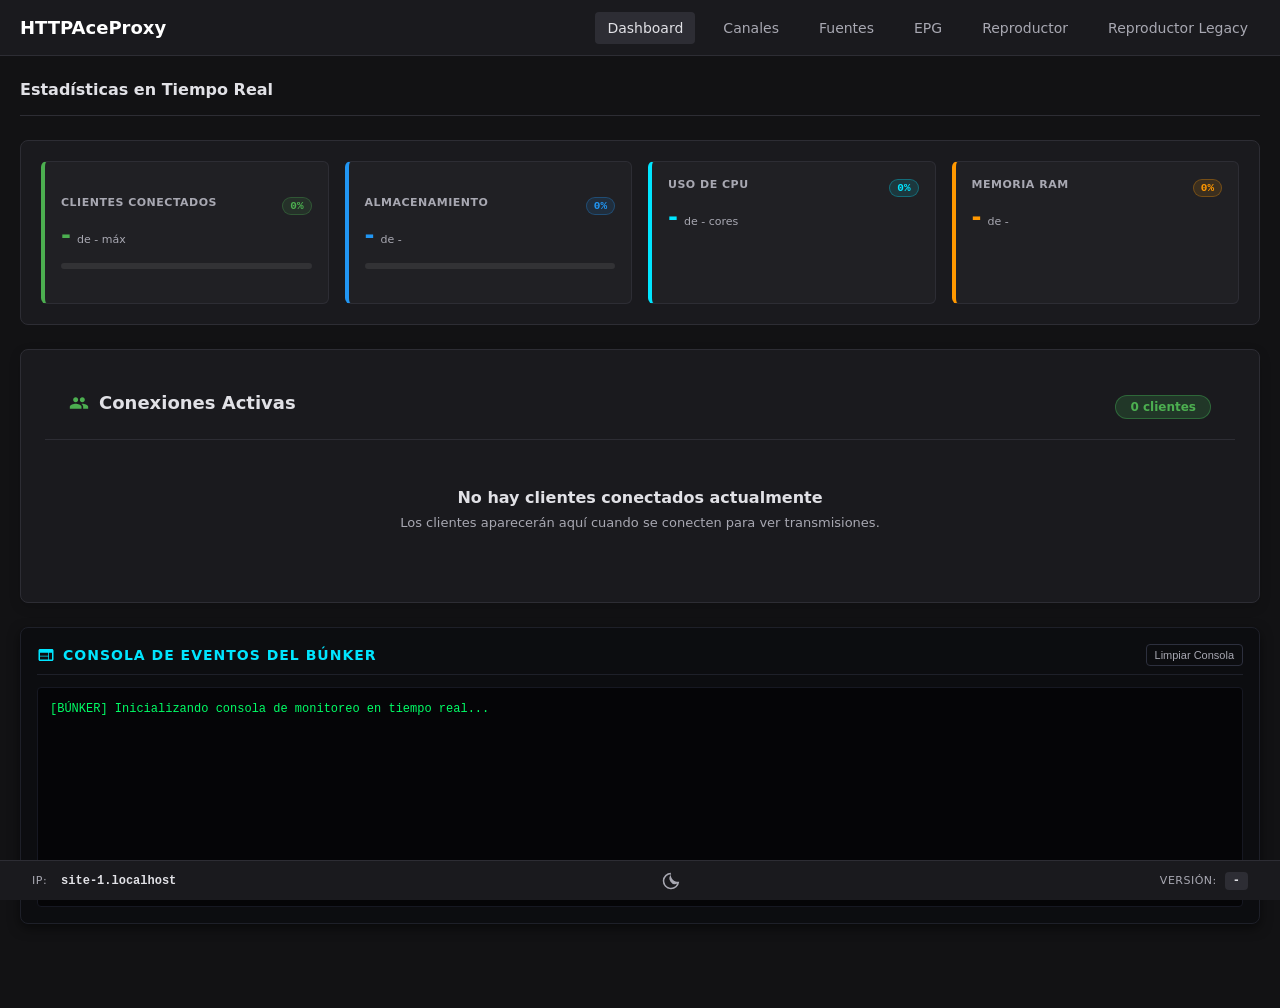
==== commit 1b38714b: "release: v08.22.02 - unified footer component with interactive copy & theme toggle" ====
--- a/httpaceproxycpp/http/index.html
+++ b/httpaceproxycpp/http/index.html
@@ -1326,6 +1326,7 @@
             font-size: 12px;
             color: var(--text-muted);
             z-index: 100;
+            user-select: none;
         }
 
         .footer-left,
@@ -1333,7 +1334,19 @@
             display: flex;
             align-items: center;
             gap: 8px;
-            width: 200px;
+            cursor: pointer;
+            padding: 4px 8px;
+            border-radius: 6px;
+            transition: background-color 0.2s ease, color 0.2s ease;
+        }
+
+        .footer-left:hover,
+        .footer-right:hover {
+            background-color: rgba(255, 255, 255, 0.08);
+        }
+
+        .footer-left {
+            justify-content: flex-start;
         }
 
         .footer-right {
@@ -1347,18 +1360,37 @@
             flex: 1;
         }
 
+        .footer-left .label,
+        .footer-right .label {
+            font-weight: 500;
+            color: var(--text-muted);
+            font-size: 11px;
+            letter-spacing: 0.5px;
+        }
+
         .footer-left .val {
             font-family: monospace;
             font-weight: 600;
             color: var(--text-color);
+            padding: 2px 6px;
+            border-radius: 4px;
+            transition: all 0.2s ease;
         }
 
         .footer-right .version-badge {
             background-color: var(--border-color);
-            padding: 1px 6px;
+            padding: 2px 8px;
             border-radius: 4px;
             color: var(--text-color);
             font-weight: 600;
+            font-family: monospace;
+            transition: all 0.2s ease;
+        }
+
+        .footer-right .version-badge.copied,
+        .footer-left .val.copied {
+            background-color: #22c55e !important;
+            color: #ffffff !important;
         }
 
         .theme-toggle-btn {
@@ -1369,19 +1401,21 @@
             display: flex;
             align-items: center;
             justify-content: center;
-            padding: 4px;
-            border-radius: 4px;
-            transition: color 0.2s, background-color 0.2s;
+            width: 32px;
+            height: 32px;
+            border-radius: 50%;
+            transition: color 0.2s, background-color 0.2s, transform 0.2s;
         }
 
         .theme-toggle-btn:hover {
             color: var(--text-color);
-            background-color: var(--border-color);
+            background-color: rgba(255, 255, 255, 0.1);
+            transform: scale(1.08);
         }
 
         .theme-toggle-btn svg {
-            width: 16px;
-            height: 16px;
+            width: 18px;
+            height: 18px;
             fill: currentColor;
         }
 
@@ -3055,6 +3089,7 @@
             <span class="val version-badge app-version">-</span>
         </div>
     </div>
+    <script src="/js/footer.js"></script>
 </body>
 
 </html>
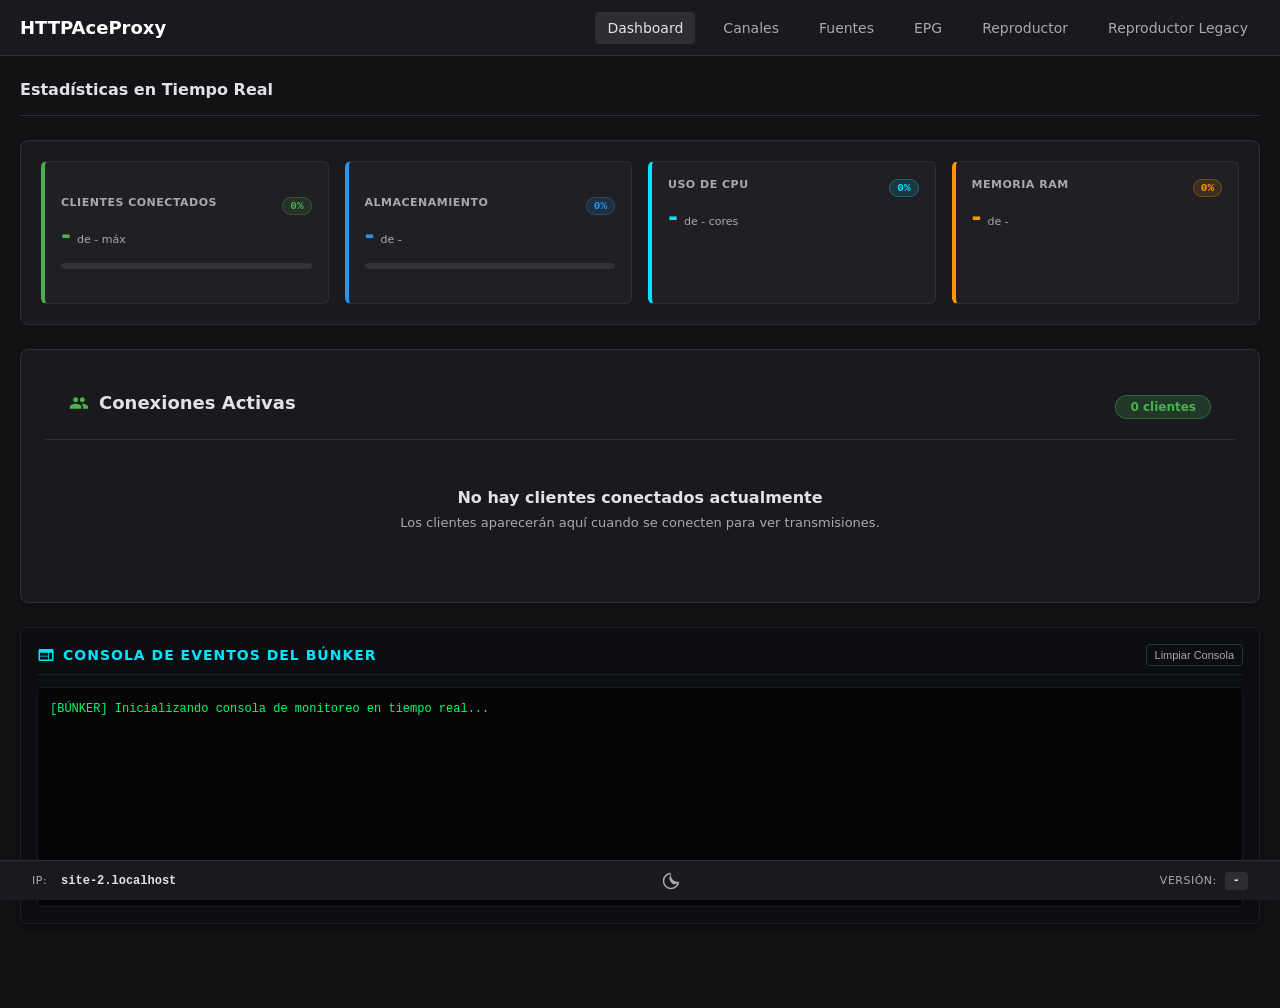
==== commit a44259e9: "release: v08.24.01" ====
--- a/httpaceproxycpp/http/index.html
+++ b/httpaceproxycpp/http/index.html
@@ -2084,7 +2084,7 @@
             const output = document.getElementById('engine-peers-output');
 
             if (!cid || cid.length < 10) {
-                alert('Por favor, ingresa un Content ID válido de AceStream (hash de 40 caracteres).');
+                showToast('Por favor, ingresa un Content ID válido de AceStream (hash de 40 caracteres).', 'error');
                 return;
             }
 
@@ -2104,7 +2104,7 @@
             const rawInput = document.getElementById('test-acestream-id').value;
             const cid = getCleanContentId(rawInput);
             if (!cid || cid.length < 10) {
-                alert('Por favor, ingresa un Content ID válido de AceStream.');
+                showToast('Por favor, ingresa un Content ID válido de AceStream.', 'error');
                 return;
             }
 
@@ -2114,7 +2114,7 @@
             if (document.getElementById('chk-engine-compat-stable')?.checked) enginesToTest.push({ id: 'aceserve-compat-stable', label: 'Compat Estable (blaiseio)' });
 
             if (enginesToTest.length === 0) {
-                alert('Selecciona al menos un motor de las casillas de verificación para probar.');
+                showToast('Selecciona al menos un motor de las casillas de verificación para probar.', 'error');
                 return;
             }
 
@@ -2212,14 +2212,14 @@
             inputUrl.select();
             if (navigator.clipboard && navigator.clipboard.writeText) {
                 navigator.clipboard.writeText(inputUrl.value).then(() => {
-                    alert('¡Enlace .TS copiado al portapapeles!');
+                    showToast('✓ Enlace .TS copiado al portapapeles');
                 }).catch(() => {
                     document.execCommand('copy');
-                    alert('¡Enlace .TS copiado!');
+                    showToast('✓ Enlace .TS copiado');
                 });
             } else {
                 document.execCommand('copy');
-                alert('¡Enlace .TS copiado!');
+                showToast('✓ Enlace .TS copiado');
             }
         }
 
@@ -2792,12 +2792,12 @@
                     if (data.status === 'success') {
                         getStatus();
                     } else {
-                        alert('Failed to update plugin configuration');
+                        showToast('Failed to update plugin configuration', 'error');
                     }
                 })
                 .catch(err => {
                     console.error('Error toggling plugin:', err);
-                    alert('Error updating plugin configuration');
+                    showToast('Error updating plugin configuration', 'error');
                 });
         }
 
@@ -2825,7 +2825,7 @@
             if (!input) return;
             const newUrl = input.value.trim();
             if (!newUrl) {
-                alert('Introduce una URL de EPG válida');
+                showToast('Introduce una URL de EPG válida', 'error');
                 return;
             }
             fetch(`/config?action=set_url&plugin=epg&url=${encodeURIComponent(newUrl)}`)
@@ -2835,12 +2835,12 @@
                         showToast('✓ URL de EPG guardada correctamente');
                         epgUrlLoaded = false;
                     } else {
-                        alert('Error al guardar la URL de EPG');
+                        showToast('Error al guardar la URL de EPG', 'error');
                     }
                 })
                 .catch(err => {
                     console.error('Error guardando EPG:', err);
-                    alert('Error al guardar la URL de EPG');
+                    showToast('Error al guardar la URL de EPG', 'error');
                 });
         }
 
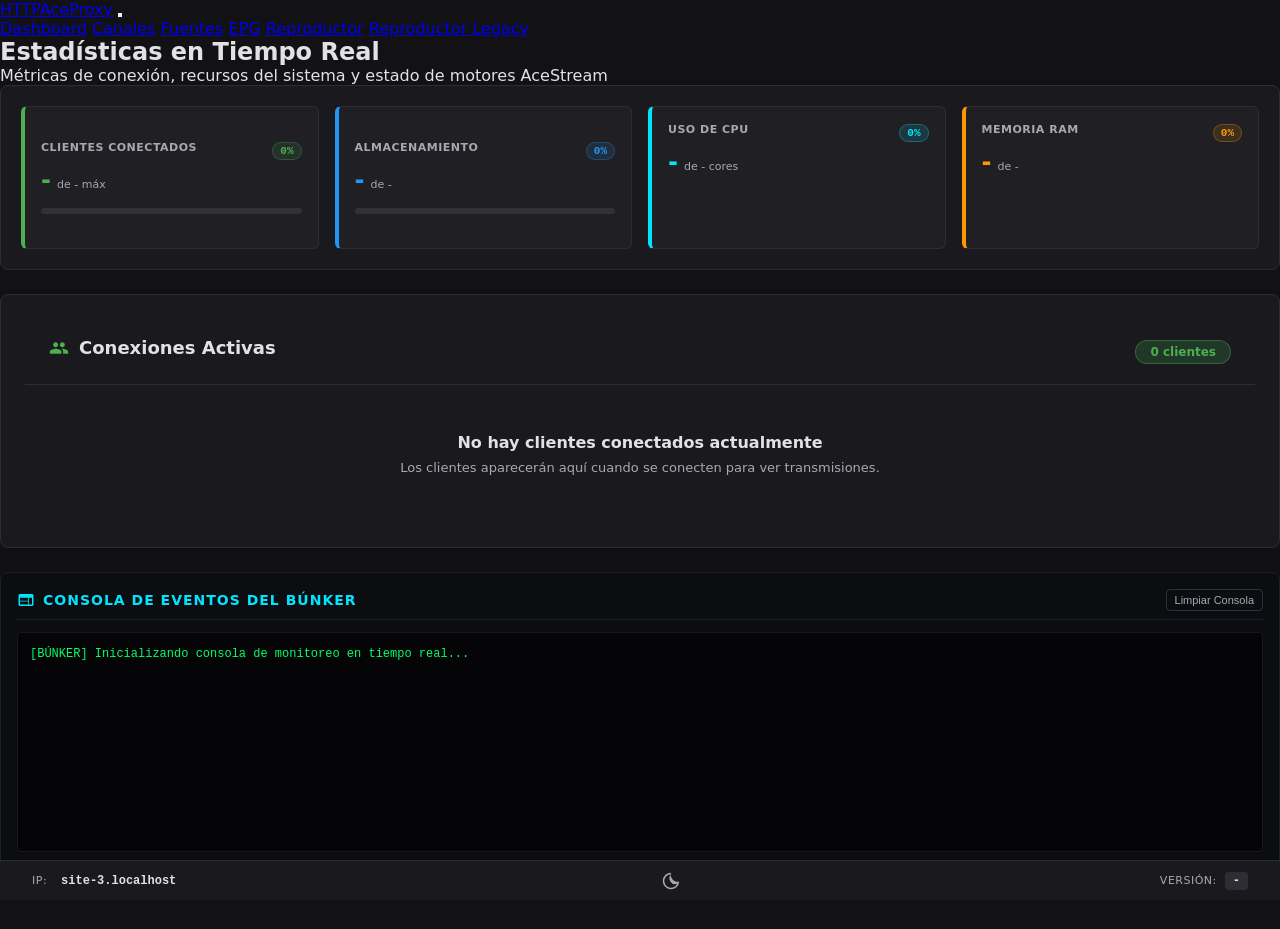
==== commit cbd9dfef: "release: v08.25.02" ====
--- a/httpaceproxycpp/http/index.html
+++ b/httpaceproxycpp/http/index.html
@@ -7,6 +7,10 @@
     <meta name="description" content="HTTPAceProxy Statistics Dashboard">
     <title>HTTPAceProxy - Statistics</title>
     <link rel="shortcut icon" href="/stat/img/shesterenka.png" type="image/png">
+    <link rel="preconnect" href="https://fonts.googleapis.com">
+    <link rel="preconnect" href="https://fonts.gstatic.com" crossorigin>
+    <link href="https://fonts.googleapis.com/css2?family=Inter:wght@400;500;600;700&display=swap" rel="stylesheet">
+    <link rel="stylesheet" href="/stat/css/navbar.css">
     <style>
         * {
             margin: 0;
@@ -48,137 +52,6 @@
             color: var(--text-color);
             min-height: 100vh;
             padding-bottom: 60px;
-        }
-
-        /* Navbar Plano Superior */
-        .navbar {
-            background-color: var(--header-bg);
-            border-bottom: 1px solid var(--border-color);
-            display: flex;
-            justify-content: space-between;
-            align-items: center;
-            padding: 0 20px;
-            height: 56px;
-            position: sticky;
-            top: 0;
-            z-index: 100;
-        }
-
-        .nav-brand {
-            font-weight: 700;
-            font-size: 18px;
-            color: #ffffff;
-            text-decoration: none;
-        }
-
-        body.light-theme .nav-brand {
-            color: #18181b;
-        }
-
-        .nav-links {
-            display: flex;
-            gap: 16px;
-        }
-
-        .nav-links a {
-            color: var(--text-muted);
-            text-decoration: none;
-            font-size: 14px;
-            font-weight: 500;
-            padding: 8px 12px;
-            border-radius: 4px;
-            transition: color 0.2s, background-color 0.2s;
-        }
-
-        .nav-links a:hover,
-        .nav-links a.active {
-            color: var(--text-color);
-            background-color: var(--border-color);
-        }
-
-        /* Hamburger menu button */
-        .navbar-toggle {
-            display: none;
-            flex-direction: column;
-            justify-content: space-between;
-            width: 24px;
-            height: 18px;
-            background: transparent;
-            border: none;
-            cursor: pointer;
-            padding: 0;
-            z-index: 101;
-        }
-
-        .navbar-toggle .icon-bar {
-            width: 100%;
-            height: 2px;
-            background-color: var(--text-color);
-            border-radius: 1px;
-            transition: all 0.2s;
-        }
-
-        @media (max-width: 768px) {
-            .navbar-toggle {
-                display: flex;
-            }
-
-            .nav-links {
-                display: none;
-                flex-direction: column;
-                position: absolute;
-                top: 56px;
-                left: 0;
-                right: 0;
-                background-color: var(--header-bg);
-                border-bottom: 1px solid var(--border-color);
-                padding: 16px 24px;
-                gap: 8px;
-                z-index: 99;
-            }
-
-            .nav-links.show {
-                display: flex;
-            }
-
-            .nav-links a {
-                width: 100%;
-                text-align: center;
-                padding: 12px;
-            }
-        }
-
-        .container {
-            max-width: 1400px;
-            margin: 0 auto;
-            padding-left: 20px;
-            padding-right: 20px;
-            padding-top: 24px;
-            padding-bottom: 24px;
-            box-sizing: border-box;
-        }
-
-        .header-section {
-            margin-bottom: 24px;
-            border-bottom: 1px solid var(--border-color);
-            padding-bottom: 16px;
-            display: flex;
-            justify-content: space-between;
-            align-items: center;
-            flex-wrap: wrap;
-            gap: 12px;
-        }
-
-        .header-title h1 {
-            font-size: 24px;
-            font-weight: 700;
-            color: var(--text-color);
-        }
-
-        .header-title p {
-            font-size: 13px;
-            color: var(--text-muted);
-            margin-top: 4px;
         }
 
         /* Toast & Alert Notifications (Bottom Right) */
@@ -1491,12 +1364,10 @@
             <div class="ace-spinner"></div>
             <div class="loader-text">Cargando Panel de Control...</div>
         </div>
-    </div>
-
-    <!-- Navbar -->
+    </div>    <!-- Navbar -->
     <nav class="navbar">
         <a href="/stat" class="nav-brand">HTTPAceProxy</a>
-        <button class="navbar-toggle" id="navbar-toggle" aria-label="Abrir menú">
+        <button class="navbar-toggle" id="navbar-toggle" aria-label="Abrir menú" aria-expanded="false">
             <span class="icon-bar"></span>
             <span class="icon-bar"></span>
             <span class="icon-bar"></span>
@@ -1514,7 +1385,8 @@
     <div class="container">
         <div class="header-section">
             <div class="header-title">
-                <h4>Estadísticas en Tiempo Real</h4>
+                <h2>Estadísticas en Tiempo Real</h2>
+                <p>Métricas de conexión, recursos del sistema y estado de motores AceStream</p>
             </div>
         </div>
 
@@ -3090,6 +2962,7 @@
         </div>
     </div>
     <script src="/js/footer.js"></script>
+    <script src="/stat/js/navbar.js"></script>
 </body>
 
 </html>
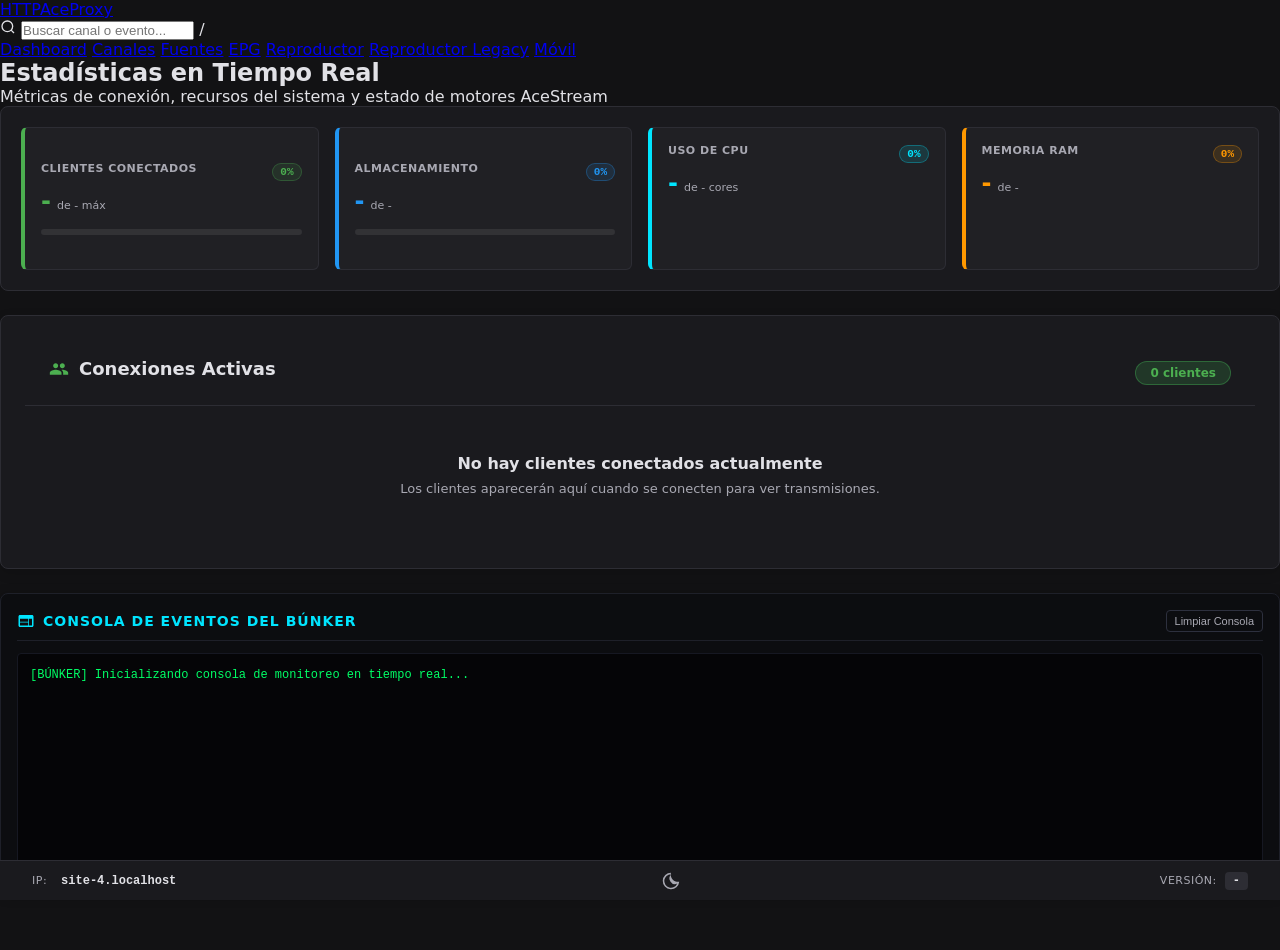
==== commit efdd94a7: "feat: v09.08.04 - resolution standardization, legacy player modern dropdown and quality toggle" ====
--- a/httpaceproxycpp/http/index.html
+++ b/httpaceproxycpp/http/index.html
@@ -1364,21 +1364,44 @@
             <div class="ace-spinner"></div>
             <div class="loader-text">Cargando Panel de Control...</div>
         </div>
-    </div>    <!-- Navbar -->
+    </div> <!-- Navbar -->
     <nav class="navbar">
-        <a href="/stat" class="nav-brand">HTTPAceProxy</a>
-        <button class="navbar-toggle" id="navbar-toggle" aria-label="Abrir menú" aria-expanded="false">
-            <span class="icon-bar"></span>
-            <span class="icon-bar"></span>
-            <span class="icon-bar"></span>
-        </button>
-        <div class="nav-links" id="nav-links">
-            <a href="/stat" class="active">Dashboard</a>
-            <a href="/statplugin/">Canales</a>
-            <a href="/fuentes/">Fuentes</a>
-            <a href="/epg/">EPG</a>
-            <a href="/player/index.html">Reproductor</a>
-            <a href="/player/legacy.html">Reproductor Legacy</a>
+        <div class="navbar-top">
+            <div class="navbar-brand-section">
+                <a href="/stat" class="nav-brand">HTTPAceProxy</a>
+            </div>
+            <div class="navbar-actions-section">
+                <div class="global-search-container" id="global-search-container">
+                    <div class="global-search-box">
+                        <svg class="search-icon" viewBox="0 0 24 24" width="16" height="16" fill="none"
+                            stroke="currentColor" stroke-width="2">
+                            <circle cx="11" cy="11" r="8"></circle>
+                            <line x1="21" y1="21" x2="16.65" y2="16.65"></line>
+                        </svg>
+                        <input type="text" id="global-search-input" class="global-search-input"
+                            placeholder="Buscar canal o evento..." autocomplete="off" spellcheck="false"
+                            aria-label="Buscador global">
+                        <button type="button" id="global-search-clear" class="global-search-clear"
+                            aria-label="Limpiar búsqueda" style="display:none;">&times;</button>
+                        <span class="search-badge-kbd">/</span>
+                    </div>
+                    <div class="global-search-dropdown" id="global-search-dropdown" style="display:none;">
+                        <div class="search-results-header" id="search-results-header">Resultados</div>
+                        <div class="search-results-list" id="search-results-list"></div>
+                    </div>
+                </div>
+            </div>
+        </div>
+        <div class="navbar-bottom">
+            <div class="nav-links" id="nav-links">
+                <a href="/stat" class="active">Dashboard</a>
+                <a href="/statplugin/">Canales</a>
+                <a href="/fuentes/">Fuentes</a>
+                <a href="/epg/">EPG</a>
+                <a href="/player/index.html">Reproductor</a>
+                <a href="/player/legacy.html">Reproductor Legacy</a>
+                <a href="/mobile/index.html">Móvil</a>
+            </div>
         </div>
     </nav>
 
@@ -2544,7 +2567,7 @@
                         </td>
                         <td class="actions-cell">
                             <div class="actions-cell-block">
-                                <button class="btn-action-copy" onclick="copyStreamUrl('${escapeHtml(streamUrl)}')" title="Copiar URL del stream">📋</button>
+                                <button class="btn-action-copy" onclick="copyStreamUrl('${escapeHtml(streamUrl)}')" title="Copiar URL">📋</button>
                             </div>
                         </td>
                     `;
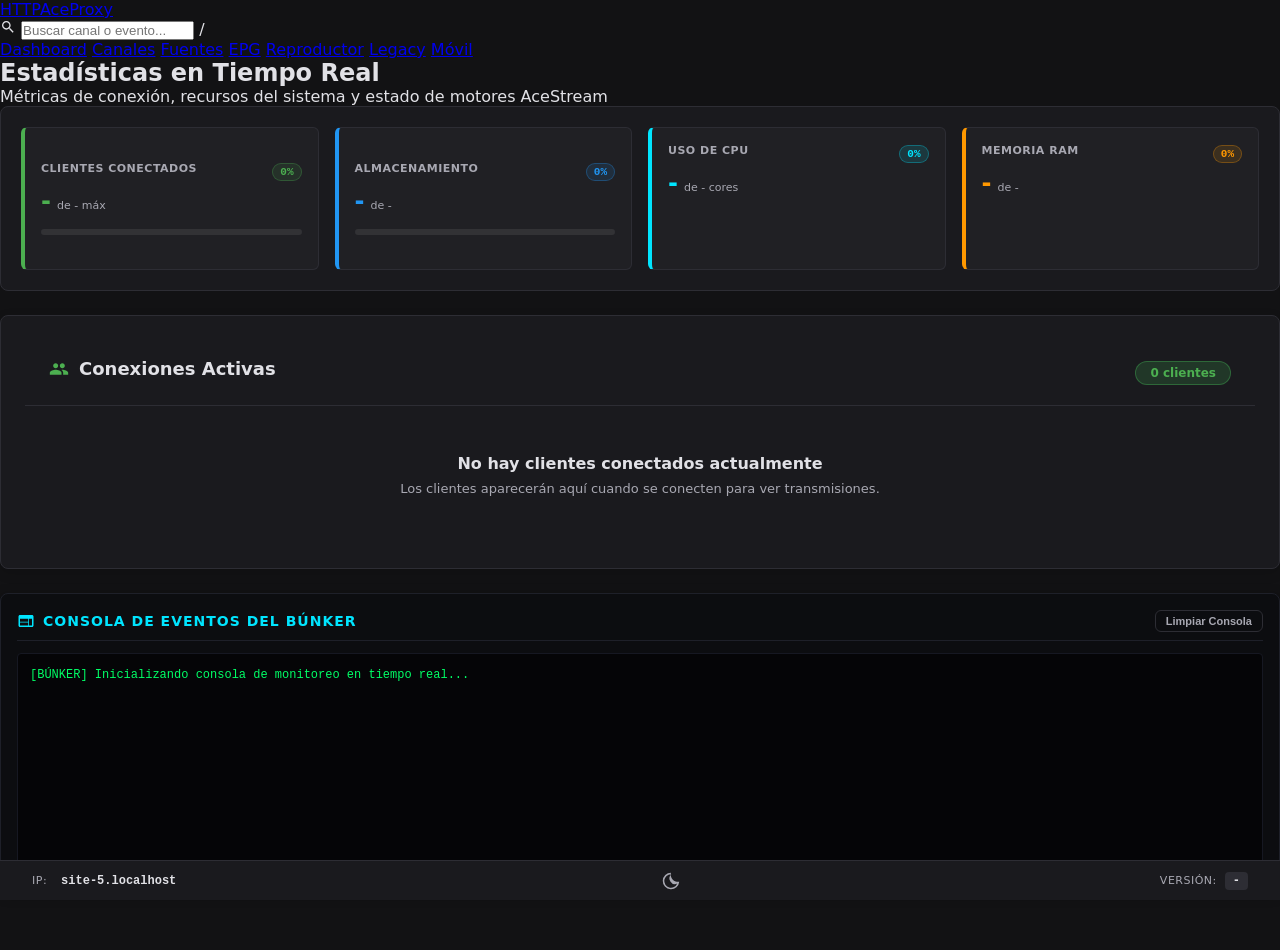
==== commit b9e988db: "feat: v09.08.06 - design system unification, responsive grid polish, full-width CID and search icon " ====
--- a/httpaceproxycpp/http/index.html
+++ b/httpaceproxycpp/http/index.html
@@ -477,29 +477,33 @@
         }
 
         .engine-select:focus {
-            border-color: #2196F3;
+            border-color: var(--brand-color, #22c55e);
         }
 
         .save-engine-btn {
             flex-shrink: 0;
-            padding: 6px 14px;
-            background-color: #2196F3;
+            padding: 7px 16px;
+            background-color: var(--brand-color, #22c55e);
             color: white;
-            border: none;
-            border-radius: 4px;
-            font-size: 12px;
+            border: 1px solid rgba(34, 197, 94, 0.4);
+            border-radius: 8px;
+            font-size: 12.5px;
             font-weight: 600;
             cursor: pointer;
-            transition: background-color 0.2s, opacity 0.2s;
+            transition: all 0.2s cubic-bezier(0.4, 0, 0.2, 1);
             white-space: nowrap;
+            box-shadow: 0 2px 8px rgba(34, 197, 94, 0.25);
         }
 
         .save-engine-btn:hover {
-            opacity: 0.9;
+            background-color: #16a34a;
+            border-color: #16a34a;
+            box-shadow: 0 4px 14px rgba(34, 197, 94, 0.35);
+            transform: translateY(-1px);
         }
 
         .save-engine-btn.saved {
-            background-color: #4CAF50 !important;
+            background-color: #16a34a !important;
         }
 
         /* Consola de Eventos del Búnker */
@@ -534,18 +538,20 @@
 
         .clear-logs-btn {
             background-color: transparent;
-            border: 1px solid #2d303e;
-            color: #a8a8b2;
+            border: 1px solid var(--border-color);
+            color: var(--text-muted);
             font-size: 11px;
-            padding: 4px 8px;
-            border-radius: 4px;
+            font-weight: 600;
+            padding: 4px 10px;
+            border-radius: 6px;
             cursor: pointer;
             transition: all 0.2s;
         }
 
         .clear-logs-btn:hover {
-            color: #fff;
-            border-color: #00e5ff;
+            color: var(--text-color);
+            border-color: var(--brand-color, #22c55e);
+            background: rgba(34, 197, 94, 0.08);
         }
 
         .bunker-console-body {
@@ -743,7 +749,7 @@
         }
 
         .handler-refresh-btn:hover {
-            background-color: #2196F3;
+            background-color: var(--brand-color, #22c55e);
             color: white;
         }
 
@@ -1164,8 +1170,40 @@
 
         /* Responsive */
         @media (max-width: 768px) {
+            .container {
+                padding: 12px 8px;
+            }
+
+            .stats {
+                padding: 12px 10px;
+                margin-bottom: 16px;
+                border-radius: 8px;
+            }
+
+            .stats-grid {
+                grid-template-columns: 1fr;
+                gap: 10px;
+            }
+
+            .stat-box {
+                padding: 12px 10px;
+            }
+
+            .grid-container {
+                gap: 12px;
+                margin-bottom: 16px;
+            }
+
+            .card {
+                padding: 14px 10px;
+            }
+
+            .engine-control-group {
+                flex-wrap: wrap;
+            }
+
             .header h1 {
-                font-size: 28px;
+                font-size: 24px;
             }
 
             .clients-table {
@@ -1174,12 +1212,32 @@
 
             .clients-table th,
             .clients-table td {
-                padding: 10px 12px;
+                padding: 8px 10px;
             }
 
             .channel-icon {
                 width: 30px;
                 height: 22px;
+            }
+
+            .footer-bar .label,
+            .footer-left .label,
+            .footer-right .label {
+                display: none !important;
+            }
+
+            .footer-bar {
+                padding: 0 10px;
+            }
+        }
+
+        @media (max-width: 480px) {
+            .stats {
+                padding: 10px 8px;
+            }
+
+            .stat-box {
+                padding: 10px 8px;
             }
         }
 
@@ -1373,10 +1431,8 @@
             <div class="navbar-actions-section">
                 <div class="global-search-container" id="global-search-container">
                     <div class="global-search-box">
-                        <svg class="search-icon" viewBox="0 0 24 24" width="16" height="16" fill="none"
-                            stroke="currentColor" stroke-width="2">
-                            <circle cx="11" cy="11" r="8"></circle>
-                            <line x1="21" y1="21" x2="16.65" y2="16.65"></line>
+                        <svg class="search-icon" viewBox="0 0 24 24" width="16" height="16" fill="currentColor">
+                            <path d="M15.5 14h-.79l-.28-.27C15.41 12.59 16 11.11 16 9.5 16 5.91 13.09 3 9.5 3S3 5.91 3 9.5 5.91 16 9.5 16c1.61 0 3.09-.59 4.23-1.57l.27.28v.79l5 4.99L20.49 19l-4.99-5zm-6 0C7.01 14 5 11.99 5 9.5S7.01 5 9.5 5 14 7.01 14 9.5 11.99 14 9.5 14z" />
                         </svg>
                         <input type="text" id="global-search-input" class="global-search-input"
                             placeholder="Buscar canal o evento..." autocomplete="off" spellcheck="false"
@@ -1399,7 +1455,7 @@
                 <a href="/fuentes/">Fuentes</a>
                 <a href="/epg/">EPG</a>
                 <a href="/player/index.html">Reproductor</a>
-                <a href="/player/legacy.html">Reproductor Legacy</a>
+                <a href="/player/legacy.html">Legacy</a>
                 <a href="/mobile/index.html">Móvil</a>
             </div>
         </div>
@@ -1583,43 +1639,37 @@
                     <div style="display: flex; gap: 10px; flex-wrap: wrap; align-items: center;">
                         <input type="text" id="test-acestream-id"
                             placeholder="Ingresa Content ID o enlace acestream:// (ej: 97df5b7824948972d041d8ca2a4d29c90b641bc9)"
-                            style="flex: 1; min-width: 280px; background-color: var(--input-bg); color: var(--text-color); border: 1px solid var(--border-color); border-radius: 4px; padding: 8px 12px; font-size: 13px; font-family: monospace; outline: none;">
-                        <button onclick="generateTsLink()"
-                            style="background-color: #00e5ff; color: #000; border: none; border-radius: 4px; padding: 8px 16px; font-weight: 700; font-size: 12px; cursor: pointer; transition: all 0.2s;">
+                            style="flex: 1; min-width: 280px; background-color: var(--input-bg); color: var(--text-color); border: 1px solid var(--border-color); border-radius: 8px; padding: 8px 12px; font-size: 13px; font-family: monospace; outline: none;">
+                        <button class="btn btn-primary" onclick="generateTsLink()">
                             Generar Enlace .TS
                         </button>
-                        <button onclick="checkEnginePeers()" id="btn-check-peers"
-                            style="background-color: #2196F3; color: #fff; border: none; border-radius: 4px; padding: 8px 16px; font-weight: 700; font-size: 12px; cursor: pointer; transition: all 0.2s;">
+                        <button class="btn btn-secondary" onclick="checkEnginePeers()" id="btn-check-peers">
                             Comprobar Semillas / Peers
                         </button>
                     </div>
 
                     <!-- Enlace Generado y Acciones -->
                     <div id="ts-result-panel"
-                        style="display: none; background-color: rgba(0, 229, 255, 0.05); border: 1px solid rgba(0, 229, 255, 0.2); border-radius: 6px; padding: 14px; flex-direction: column; gap: 10px;">
+                        style="display: none; background-color: rgba(34, 197, 94, 0.05); border: 1px solid rgba(34, 197, 94, 0.2); border-radius: 8px; padding: 14px; flex-direction: column; gap: 10px;">
                         <div
                             style="display: flex; justify-content: space-between; align-items: center; flex-wrap: wrap; gap: 8px;">
                             <span
-                                style="font-size: 11px; text-transform: uppercase; color: #00e5ff; font-weight: 700; letter-spacing: 0.5px;">Enlace
+                                style="font-size: 11px; text-transform: uppercase; color: var(--brand-color, #22c55e); font-weight: 700; letter-spacing: 0.5px;">Enlace
                                 Stream .TS Generado</span>
                             <span id="peers-status-badge"
-                                style="font-size: 11px; font-weight: 700; padding: 3px 8px; border-radius: 4px; background: #333; color: #fff;">Esperando
+                                style="font-size: 11px; font-weight: 700; padding: 3px 8px; border-radius: 6px; background: var(--card-bg); border: 1px solid var(--border-color); color: var(--text-muted);">Esperando
                                 comprobación</span>
                         </div>
                         <div style="display: flex; gap: 8px; align-items: center; flex-wrap: wrap;">
                             <input type="text" id="generated-ts-url" readonly
-                                style="flex: 1; min-width: 250px; background: #0c0d10; border: 1px solid #1e2029; color: #00e5ff; font-family: monospace; font-size: 13px; padding: 8px 12px; border-radius: 4px;">
-                            <button onclick="copyTsLink()"
-                                style="background: #2d303e; color: #fff; border: 1px solid #3d4052; border-radius: 4px; padding: 8px 12px; font-size: 12px; font-weight: 600; cursor: pointer;">Copiar</button>
-                            <button onclick="openInVlc()"
-                                style="background: #ff9800; color: #000; border: none; border-radius: 4px; padding: 8px 14px; font-size: 12px; font-weight: 700; cursor: pointer;">Abrir
-                                en VLC</button>
-                            <button onclick="downloadM3u()"
-                                style="background: #4caf50; color: #fff; border: none; border-radius: 4px; padding: 8px 14px; font-size: 12px; font-weight: 700; cursor: pointer;">Descargar
-                                .m3u</button>
+                                style="flex: 1; min-width: 250px; background: var(--input-bg); border: 1px solid var(--border-color); color: var(--brand-color, #22c55e); font-family: monospace; font-size: 13px; padding: 8px 12px; border-radius: 8px;">
+                            <button class="btn btn-secondary btn-sm" onclick="copyTsLink()">Copiar</button>
+                            <button class="btn btn-secondary btn-sm" onclick="openInVlc()"
+                                style="color: #f59e0b; border-color: rgba(245, 158, 11, 0.35);">Abrir en VLC</button>
+                            <button class="btn btn-primary btn-sm" onclick="downloadM3u()">Descargar .m3u</button>
                         </div>
                         <div id="engine-peers-output"
-                            style="font-size: 12px; font-family: monospace; color: #a8a8b2; margin-top: 4px; line-height: 1.5;">
+                            style="font-size: 12px; font-family: monospace; color: var(--text-muted); margin-top: 4px; line-height: 1.5;">
                         </div>
                     </div>
                 </div>
@@ -2047,7 +2097,7 @@
                             ? `<span style="background: #4CAF50; color: #fff; padding: 2px 6px; border-radius: 4px; font-weight: 700; font-size: 11px;">ONLINE (${totalPeers} Peers)</span>`
                             : `<span style="background: #f44336; color: #fff; padding: 2px 6px; border-radius: 4px; font-weight: 700; font-size: 11px;">0 Peers (OFFLINE)</span>`;
 
-                        const switchBtn = `<button onclick="switchEngineTo('${eng.id}')" style="background: #2196F3; color: #fff; border: none; border-radius: 3px; padding: 4px 10px; font-size: 11px; font-weight: 600; cursor: pointer; margin-left: 8px;">Usar este motor</button>`;
+                        const switchBtn = `<button class="btn btn-primary btn-sm" onclick="switchEngineTo('${eng.id}')" style="margin-left: 8px;">Usar este motor</button>`;
 
                         resultsHtml += `
                             <div style="background: rgba(0,0,0,0.3); border: 1px solid #1e2029; border-radius: 4px; padding: 8px 12px; display: flex; justify-content: space-between; align-items: center; flex-wrap: wrap; gap: 6px;">
@@ -2245,7 +2295,7 @@
                             <div class="status-indicator error" style="display: flex; flex-direction: column; gap: 4px;">
                                 <div style="display: flex; align-items: center; gap: 6px;">
                                     <span class="status-dot"></span>
-                                    <span>Desconectado</span>
+                                    <span>Offline</span>
                                 </div>
                                 <div style="font-size: 11.5px; color: var(--text-muted); font-weight: 500; margin-top: 2px;">
                                     <code>API: ${apiPort}</code> &bull; <code>HTTP: ${httpPort}</code>
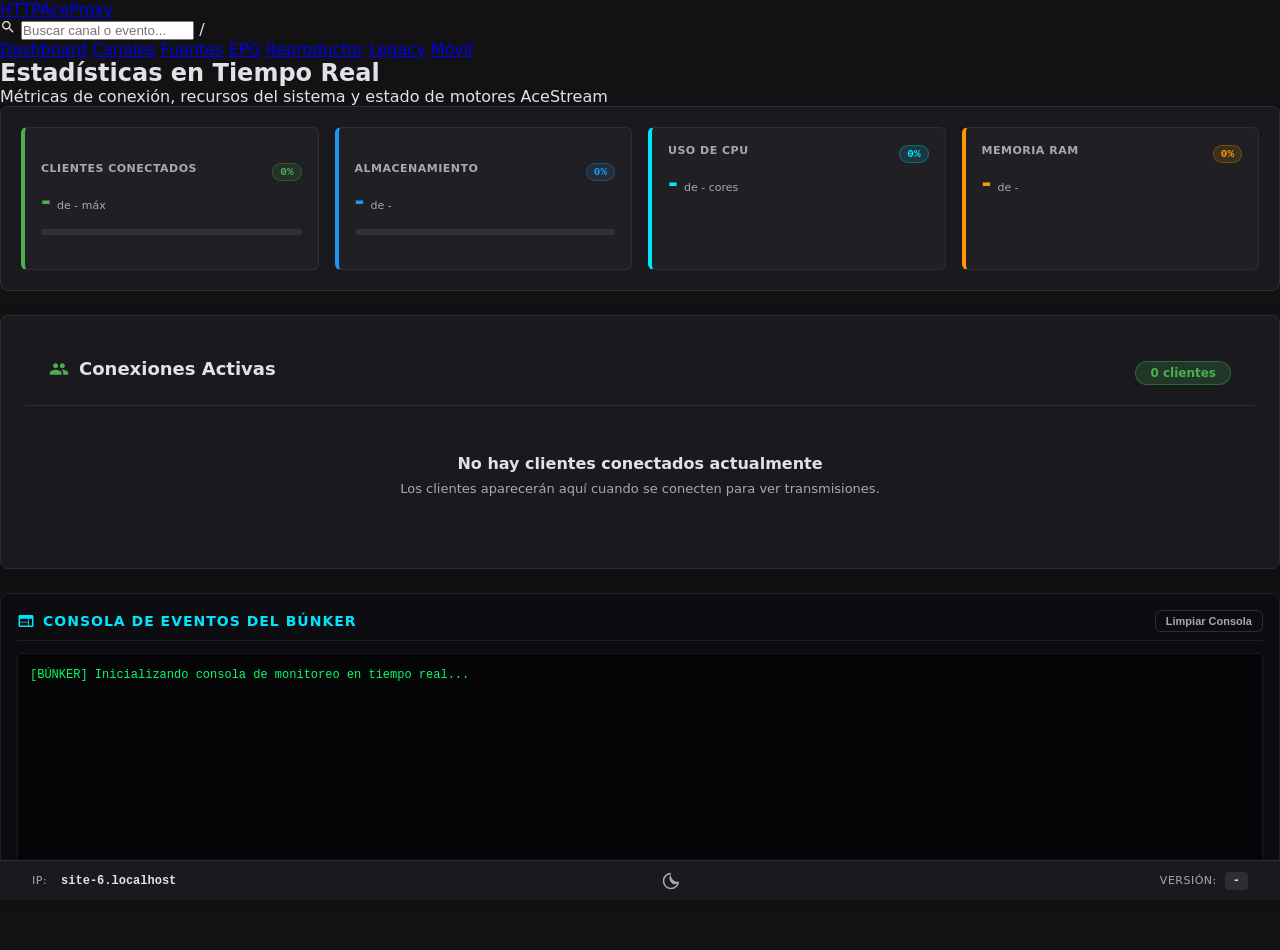
==== commit 9229f8e2: "feat(core): release v09.09.03 - CID badge in dashboard and popularity sort in EPG" ====
--- a/httpaceproxycpp/http/index.html
+++ b/httpaceproxycpp/http/index.html
@@ -989,6 +989,67 @@
             font-size: 11px;
             color: var(--text-muted);
             line-height: 1.2;
+        }
+
+        .channel-cid-badge {
+            display: inline-flex;
+            align-items: center;
+            gap: 5px;
+            font-family: 'JetBrains Mono', 'Fira Code', ui-monospace, SFMono-Regular, Menlo, Monaco, Consolas, monospace;
+            font-size: 11px;
+            color: #38bdf8;
+            background: rgba(56, 189, 248, 0.08);
+            border: 1px solid rgba(56, 189, 248, 0.22);
+            border-radius: 4px;
+            padding: 1px 6px;
+            margin-top: 3px;
+            width: fit-content;
+            max-width: 100%;
+            line-height: 1.3;
+        }
+
+        .channel-cid-badge .cid-label {
+            font-weight: 700;
+            opacity: 0.75;
+            font-size: 10px;
+        }
+
+        .channel-cid-badge .cid-text {
+            font-weight: 500;
+            letter-spacing: -0.2px;
+        }
+
+        .channel-cid-badge .btn-copy-cid {
+            background: none;
+            border: none;
+            cursor: pointer;
+            padding: 0 2px;
+            margin: 0;
+            color: #94a3b8;
+            font-size: 11px;
+            line-height: 1;
+            transition: color 0.15s ease, transform 0.1s ease;
+            display: inline-flex;
+            align-items: center;
+        }
+
+        .channel-cid-badge .btn-copy-cid:hover {
+            color: #38bdf8;
+            transform: scale(1.15);
+        }
+
+        body.light-theme .channel-cid-badge {
+            color: #0284c7;
+            background: rgba(2, 132, 199, 0.08);
+            border-color: rgba(2, 132, 199, 0.25);
+        }
+
+        body.light-theme .channel-cid-badge .btn-copy-cid {
+            color: #64748b;
+        }
+
+        body.light-theme .channel-cid-badge .btn-copy-cid:hover {
+            color: #0284c7;
         }
 
         .client-ip {
@@ -2546,6 +2607,45 @@
             document.body.removeChild(ta);
         }
 
+        function copyCid(cid, evt) {
+            if (evt) {
+                evt.preventDefault();
+                evt.stopPropagation();
+            }
+            if (!cid) {
+                showToast('⚠ CID no disponible', 'error');
+                return;
+            }
+            const cleanCid = cid.trim();
+            const shortCid = cleanCid.length > 14 ? cleanCid.substring(0, 10) + '...' : cleanCid;
+            const reportSuccess = () => showToast(`✓ CID copiado: ${shortCid}`, 'success');
+
+            if (navigator.clipboard && navigator.clipboard.writeText) {
+                navigator.clipboard.writeText(cleanCid).then(reportSuccess).catch(() => {
+                    fallbackCopyCid(cleanCid);
+                });
+            } else {
+                fallbackCopyCid(cleanCid);
+            }
+        }
+
+        function fallbackCopyCid(cid) {
+            const ta = document.createElement('textarea');
+            ta.value = cid;
+            ta.style.position = 'fixed';
+            ta.style.opacity = '0';
+            document.body.appendChild(ta);
+            ta.select();
+            try {
+                document.execCommand('copy');
+                const shortCid = cid.length > 14 ? cid.substring(0, 10) + '...' : cid;
+                showToast(`✓ CID copiado: ${shortCid}`, 'success');
+            } catch (e) {
+                showToast('⚠ Error al copiar CID', 'error');
+            }
+            document.body.removeChild(ta);
+        }
+
         function renderClients(clients) {
             const tbody = document.getElementById('clients-tbody');
             const table = document.getElementById('clients-table');
@@ -2589,6 +2689,14 @@
                 const statusClass = getStatusClass(statusRaw.toLowerCase());
                 const statusText = statusRaw.toUpperCase();
                 const streamUrl = client.stream_url || '';
+                const contentId = (client.resolved_content_id || client.content_id || '').trim();
+                const shortCid = contentId.length > 16 ? `${contentId.substring(0, 10)}...${contentId.substring(contentId.length - 4)}` : contentId;
+                const cidBadgeHtml = contentId ? `
+                    <div class="channel-cid-badge" title="Content ID activo: ${escapeHtml(contentId)}">
+                        <span class="cid-label">CID:</span>
+                        <span class="cid-text">${escapeHtml(shortCid)}</span>
+                        <button type="button" class="btn-copy-cid" onclick="copyCid('${escapeHtml(contentId)}', event)" title="Copiar Content ID completo">📋</button>
+                    </div>` : '';
 
                 if (!row) {
                     row = document.createElement('tr');
@@ -2599,6 +2707,7 @@
                             <div class="channel-info-block">
                                 <span class="channel-name">${escapeHtml(channelName)}</span>
                                 <span class="epg-title">${escapeHtml(epgTitle)}</span>
+                                ${cidBadgeHtml}
                             </div>
                         </td>
                         <td class="client-ip">${escapeHtml(clientIp)}</td>
@@ -2628,6 +2737,23 @@
                     if (nameEl) nameEl.textContent = channelName;
                     const epgEl = row.querySelector('.epg-title');
                     if (epgEl) epgEl.textContent = epgTitle;
+                    const cidContainer = row.querySelector('.channel-cid-badge');
+                    if (cidContainer) {
+                        if (contentId) {
+                            cidContainer.setAttribute('title', `Content ID activo: ${contentId}`);
+                            const cidText = cidContainer.querySelector('.cid-text');
+                            if (cidText) cidText.textContent = shortCid;
+                            const copyBtn = cidContainer.querySelector('.btn-copy-cid');
+                            if (copyBtn) copyBtn.setAttribute('onclick', `copyCid('${escapeHtml(contentId)}', event)`);
+                        } else {
+                            cidContainer.remove();
+                        }
+                    } else if (contentId) {
+                        const infoBlock = row.querySelector('.channel-info-block');
+                        if (infoBlock) {
+                            infoBlock.insertAdjacentHTML('beforeend', cidBadgeHtml);
+                        }
+                    }
                     const typeCell = row.querySelector('.client-type-cell');
                     if (typeCell) typeCell.innerHTML = getClientBadgeHtml(clientType);
                     const durationEl = row.querySelector('.duration');
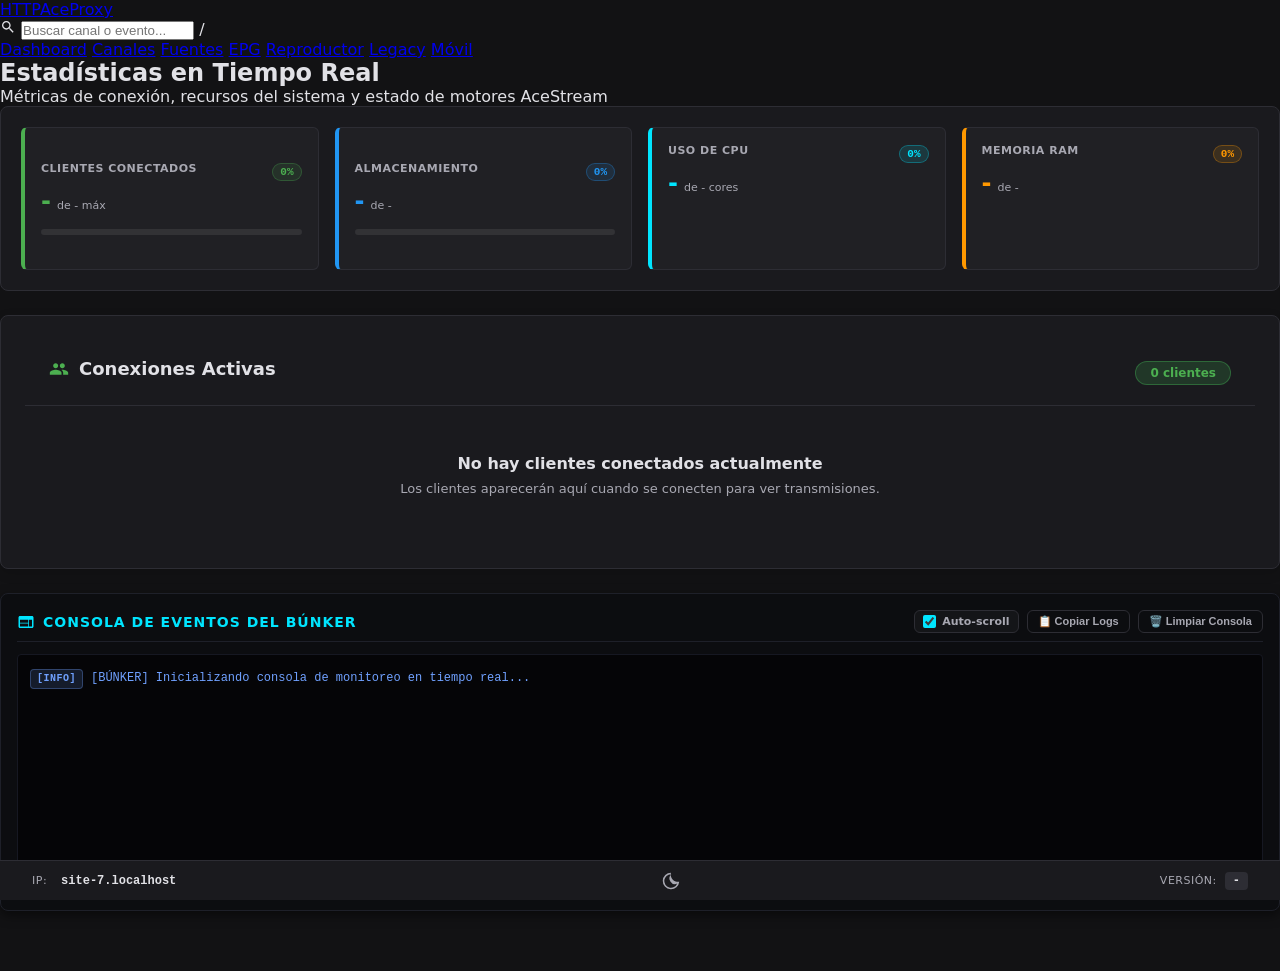
==== commit 5961b6bc: "fix(core): v09.10.02 purge asterisk heuristics, disable aggressive reaper and fix bunker console" ====
--- a/httpaceproxycpp/http/index.html
+++ b/httpaceproxycpp/http/index.html
@@ -536,6 +536,39 @@
             gap: 8px;
         }
 
+        .bunker-console-actions {
+            display: flex;
+            align-items: center;
+            gap: 8px;
+        }
+
+        .bunker-autoscroll-toggle {
+            display: inline-flex;
+            align-items: center;
+            gap: 6px;
+            font-size: 11px;
+            font-weight: 600;
+            color: var(--text-muted);
+            cursor: pointer;
+            user-select: none;
+            padding: 4px 8px;
+            border-radius: 6px;
+            background: rgba(255, 255, 255, 0.03);
+            border: 1px solid var(--border-color);
+            transition: all 0.2s;
+        }
+
+        .bunker-autoscroll-toggle:hover {
+            color: var(--text-color);
+            border-color: #00e5ff;
+        }
+
+        .bunker-autoscroll-toggle input {
+            cursor: pointer;
+            accent-color: #00e5ff;
+            margin: 0;
+        }
+
         .clear-logs-btn {
             background-color: transparent;
             border: 1px solid var(--border-color);
@@ -546,12 +579,21 @@
             border-radius: 6px;
             cursor: pointer;
             transition: all 0.2s;
+            display: inline-flex;
+            align-items: center;
+            gap: 5px;
         }
 
         .clear-logs-btn:hover {
             color: var(--text-color);
             border-color: var(--brand-color, #22c55e);
             background: rgba(34, 197, 94, 0.08);
+        }
+
+        .clear-logs-btn.copied {
+            color: #33d9b2 !important;
+            border-color: #33d9b2 !important;
+            background: rgba(51, 217, 178, 0.15) !important;
         }
 
         .bunker-console-body {
@@ -559,29 +601,57 @@
             border: 1px solid #161822;
             border-radius: 4px;
             padding: 12px;
-            height: 220px;
+            height: 240px;
             overflow-y: auto;
             font-family: 'Courier New', Courier, monospace;
             font-size: 12px;
             line-height: 1.6;
-            color: #00ff66;
+            color: #70a1ff;
+            scroll-behavior: smooth;
         }
 
         .bunker-console-body .log-line {
             white-space: pre-wrap;
             word-break: break-all;
-        }
-
-        .bunker-console-body .log-line.info {
-            color: #00ff66;
-        }
-
-        .bunker-console-body .log-line.warn {
-            color: #ffab00;
-        }
-
-        .bunker-console-body .log-line.error {
-            color: #ff5252;
+            padding: 2px 0;
+            display: flex;
+            align-items: baseline;
+            gap: 8px;
+        }
+
+        .bunker-badge {
+            font-size: 10px;
+            font-weight: 700;
+            padding: 1px 6px;
+            border-radius: 4px;
+            text-transform: uppercase;
+            letter-spacing: 0.5px;
+            flex-shrink: 0;
+        }
+
+        .bunker-badge.error, .bunker-console-body .log-line.error { color: #ff5252; }
+        .bunker-badge.error { background: rgba(255, 82, 82, 0.15); border: 1px solid rgba(255, 82, 82, 0.3); }
+
+        .bunker-badge.warn, .bunker-console-body .log-line.warn { color: #ffb142; }
+        .bunker-badge.warn { background: rgba(255, 177, 66, 0.15); border: 1px solid rgba(255, 177, 66, 0.3); }
+
+        .bunker-badge.disconnect, .bunker-console-body .log-line.disconnect { color: #ff793f; }
+        .bunker-badge.disconnect { background: rgba(255, 121, 63, 0.15); border: 1px solid rgba(255, 121, 63, 0.3); }
+
+        .bunker-badge.streaming, .bunker-console-body .log-line.streaming { color: #33d9b2; }
+        .bunker-badge.streaming { background: rgba(51, 217, 178, 0.15); border: 1px solid rgba(51, 217, 178, 0.3); }
+
+        .bunker-badge.info, .bunker-console-body .log-line.info { color: #70a1ff; }
+        .bunker-badge.info { background: rgba(112, 161, 255, 0.15); border: 1px solid rgba(112, 161, 255, 0.3); }
+
+        .log-timestamp {
+            color: #636e72;
+            font-size: 11px;
+            flex-shrink: 0;
+        }
+
+        .log-text {
+            flex-grow: 1;
         }
 
         /* Plugins list */
@@ -1786,10 +1856,17 @@
                     </svg>
                     CONSOLA DE EVENTOS DEL BÚNKER
                 </h3>
-                <button class="clear-logs-btn" onclick="clearBunkerConsole()">Limpiar Consola</button>
+                <div class="bunker-console-actions">
+                    <label class="bunker-autoscroll-toggle" title="Pausa el desplazamiento automático al explorar logs antiguos">
+                        <input type="checkbox" id="bunker-autoscroll" checked onchange="toggleBunkerAutoscroll(this.checked)">
+                        Auto-scroll
+                    </label>
+                    <button id="bunker-copy-btn" class="clear-logs-btn" onclick="copyBunkerLogs()" title="Copiar todos los logs al portapapeles">📋 Copiar Logs</button>
+                    <button class="clear-logs-btn" onclick="clearBunkerConsole()" title="Limpiar buffer visual y en memoria del servidor">🗑️ Limpiar Consola</button>
+                </div>
             </div>
             <div class="bunker-console-body" id="bunker-console-body">
-                <div class="log-line info">[BÚNKER] Inicializando consola de monitoreo en tiempo real...</div>
+                <div class="log-line info"><span class="bunker-badge info">[INFO]</span> <span class="log-text">[BÚNKER] Inicializando consola de monitoreo en tiempo real...</span></div>
             </div>
         </div>
     </div>
@@ -2046,28 +2123,164 @@
         }
 
         let lastLogsCount = 0;
+        let bunkerAutoScroll = true;
+        let bunkerClearedLocal = false;
+
+        function categorizeLog(raw) {
+            const upper = raw.toUpperCase();
+            if (upper.includes('ERROR') || upper.includes('FALL') || upper.includes('OFFLINE') || upper.includes('TIMEOUT') || upper.includes('CAÍDA') || upper.includes('BLOQUEADO')) {
+                return { category: 'error', badge: '[ERROR]' };
+            }
+            if (upper.includes('DESCONEXIÓN') || upper.includes('REAPER') || upper.includes('DETENIENDO') || upper.includes('CERRANDO') || upper.includes('CLOSED')) {
+                return { category: 'disconnect', badge: '[DESCONEXIÓN]' };
+            }
+            if (upper.includes('AVISO') || upper.includes('WARN') || upper.includes('BUFFER') || upper.includes('PEERS BAJOS') || upper.includes('REINTENTO') || upper.includes('ADVERTENCIA')) {
+                return { category: 'warn', badge: '[AVISO]' };
+            }
+            if (upper.includes('INICIO') || upper.includes('ARRANCANDO') || upper.includes('CONECTADO') || upper.includes('STREAM URL') || upper.includes('STREAMING') || upper.includes('NUEVO CLIENTE')) {
+                return { category: 'streaming', badge: '[STREAM]' };
+            }
+            return { category: 'info', badge: '[INFO]' };
+        }
+
+        function toggleBunkerAutoscroll(enabled) {
+            bunkerAutoScroll = !!enabled;
+            if (bunkerAutoScroll) {
+                const body = document.getElementById('bunker-console-body');
+                if (body) body.scrollTop = body.scrollHeight;
+            }
+        }
+
+        function initBunkerScrollListener() {
+            const body = document.getElementById('bunker-console-body');
+            if (!body || body._scrollBound) return;
+            body._scrollBound = true;
+            body.addEventListener('scroll', () => {
+                const atBottom = (body.scrollHeight - body.scrollTop - body.clientHeight) <= 25;
+                const toggle = document.getElementById('bunker-autoscroll');
+                if (!atBottom && bunkerAutoScroll) {
+                    bunkerAutoScroll = false;
+                    if (toggle) toggle.checked = false;
+                } else if (atBottom && !bunkerAutoScroll) {
+                    bunkerAutoScroll = true;
+                    if (toggle) toggle.checked = true;
+                }
+            });
+        }
+
         function renderBunkerLogs(logs) {
             const body = document.getElementById('bunker-console-body');
             if (!body) return;
+            initBunkerScrollListener();
+
+            if (bunkerClearedLocal) {
+                if (logs.length === 0) {
+                    bunkerClearedLocal = false;
+                } else {
+                    return;
+                }
+            }
+
             if (logs.length === lastLogsCount) return;
             lastLogsCount = logs.length;
 
             body.innerHTML = '';
+            if (logs.length === 0) {
+                const emptyLine = document.createElement('div');
+                emptyLine.className = 'log-line info';
+                emptyLine.innerHTML = '<span class="bunker-badge info">[INFO]</span> <span class="log-text">Consola vacía / sin eventos recientes.</span>';
+                body.appendChild(emptyLine);
+                return;
+            }
+
             logs.forEach(log => {
                 const line = document.createElement('div');
-                line.className = 'log-line info';
-                if (log.includes('ERROR') || log.includes('Fall') || log.includes('Aviso')) line.className = 'log-line error';
-                else if (log.includes('Solicitado') || log.includes('Deteniendo') || log.includes('Arrancando')) line.className = 'log-line warn';
-                line.textContent = log;
+                const { category, badge } = categorizeLog(log);
+                line.className = `log-line ${category}`;
+
+                const tsMatch = log.match(/^(\[[0-9]{2}:[0-9]{2}:[0-9]{2}\])\s*(.*)$/);
+                let tsHtml = '';
+                let msg = log;
+                if (tsMatch) {
+                    tsHtml = `<span class="log-timestamp">${tsMatch[1]}</span>`;
+                    msg = tsMatch[2];
+                }
+
+                line.innerHTML = `${tsHtml}<span class="bunker-badge ${category}">${badge}</span><span class="log-text">${escapeHtml(msg)}</span>`;
                 body.appendChild(line);
             });
-            body.scrollTop = body.scrollHeight;
+
+            if (bunkerAutoScroll) {
+                body.scrollTop = body.scrollHeight;
+            }
         }
 
         function clearBunkerConsole() {
             const body = document.getElementById('bunker-console-body');
-            if (body) body.innerHTML = '';
+            if (body) {
+                body.innerHTML = '<div class="log-line info"><span class="bunker-badge info">[INFO]</span> <span class="log-text">Consola limpiada por el operador.</span></div>';
+            }
             lastLogsCount = 0;
+            bunkerClearedLocal = true;
+
+            fetch('/stat/?action=clear_bunker_logs')
+                .then(r => r.json())
+                .then(d => {
+                    bunkerClearedLocal = false;
+                    lastLogsCount = 0;
+                })
+                .catch(err => {
+                    console.warn('Error limpiando consola en servidor:', err);
+                    bunkerClearedLocal = false;
+                });
+        }
+
+        function copyBunkerLogs() {
+            const body = document.getElementById('bunker-console-body');
+            if (!body) return;
+            const lines = [];
+            body.querySelectorAll('.log-line').forEach(el => {
+                const txt = el.innerText || el.textContent;
+                if (txt) lines.push(txt.trim());
+            });
+            const fullText = lines.join('\n');
+            const copyBtn = document.getElementById('bunker-copy-btn');
+
+            const setCopiedUI = () => {
+                if (copyBtn) {
+                    const originalHtml = copyBtn.innerHTML;
+                    copyBtn.innerHTML = '✓ ¡Copiado!';
+                    copyBtn.classList.add('copied');
+                    setTimeout(() => {
+                        copyBtn.innerHTML = originalHtml;
+                        copyBtn.classList.remove('copied');
+                    }, 2000);
+                }
+            };
+
+            if (navigator.clipboard && window.isSecureContext) {
+                navigator.clipboard.writeText(fullText)
+                    .then(setCopiedUI)
+                    .catch(() => fallbackBunkerCopy(fullText, setCopiedUI));
+            } else {
+                fallbackBunkerCopy(fullText, setCopiedUI);
+            }
+        }
+
+        function fallbackBunkerCopy(text, callback) {
+            const ta = document.createElement('textarea');
+            ta.value = text;
+            ta.style.position = 'fixed';
+            ta.style.left = '-9999px';
+            document.body.appendChild(ta);
+            ta.select();
+            try {
+                document.execCommand('copy');
+                if (callback) callback();
+            } catch (e) {
+                console.error('Fallback copy failed', e);
+            }
+            document.body.removeChild(ta);
         }
 
         // Probador de Motor AceStream & Generador .TS
